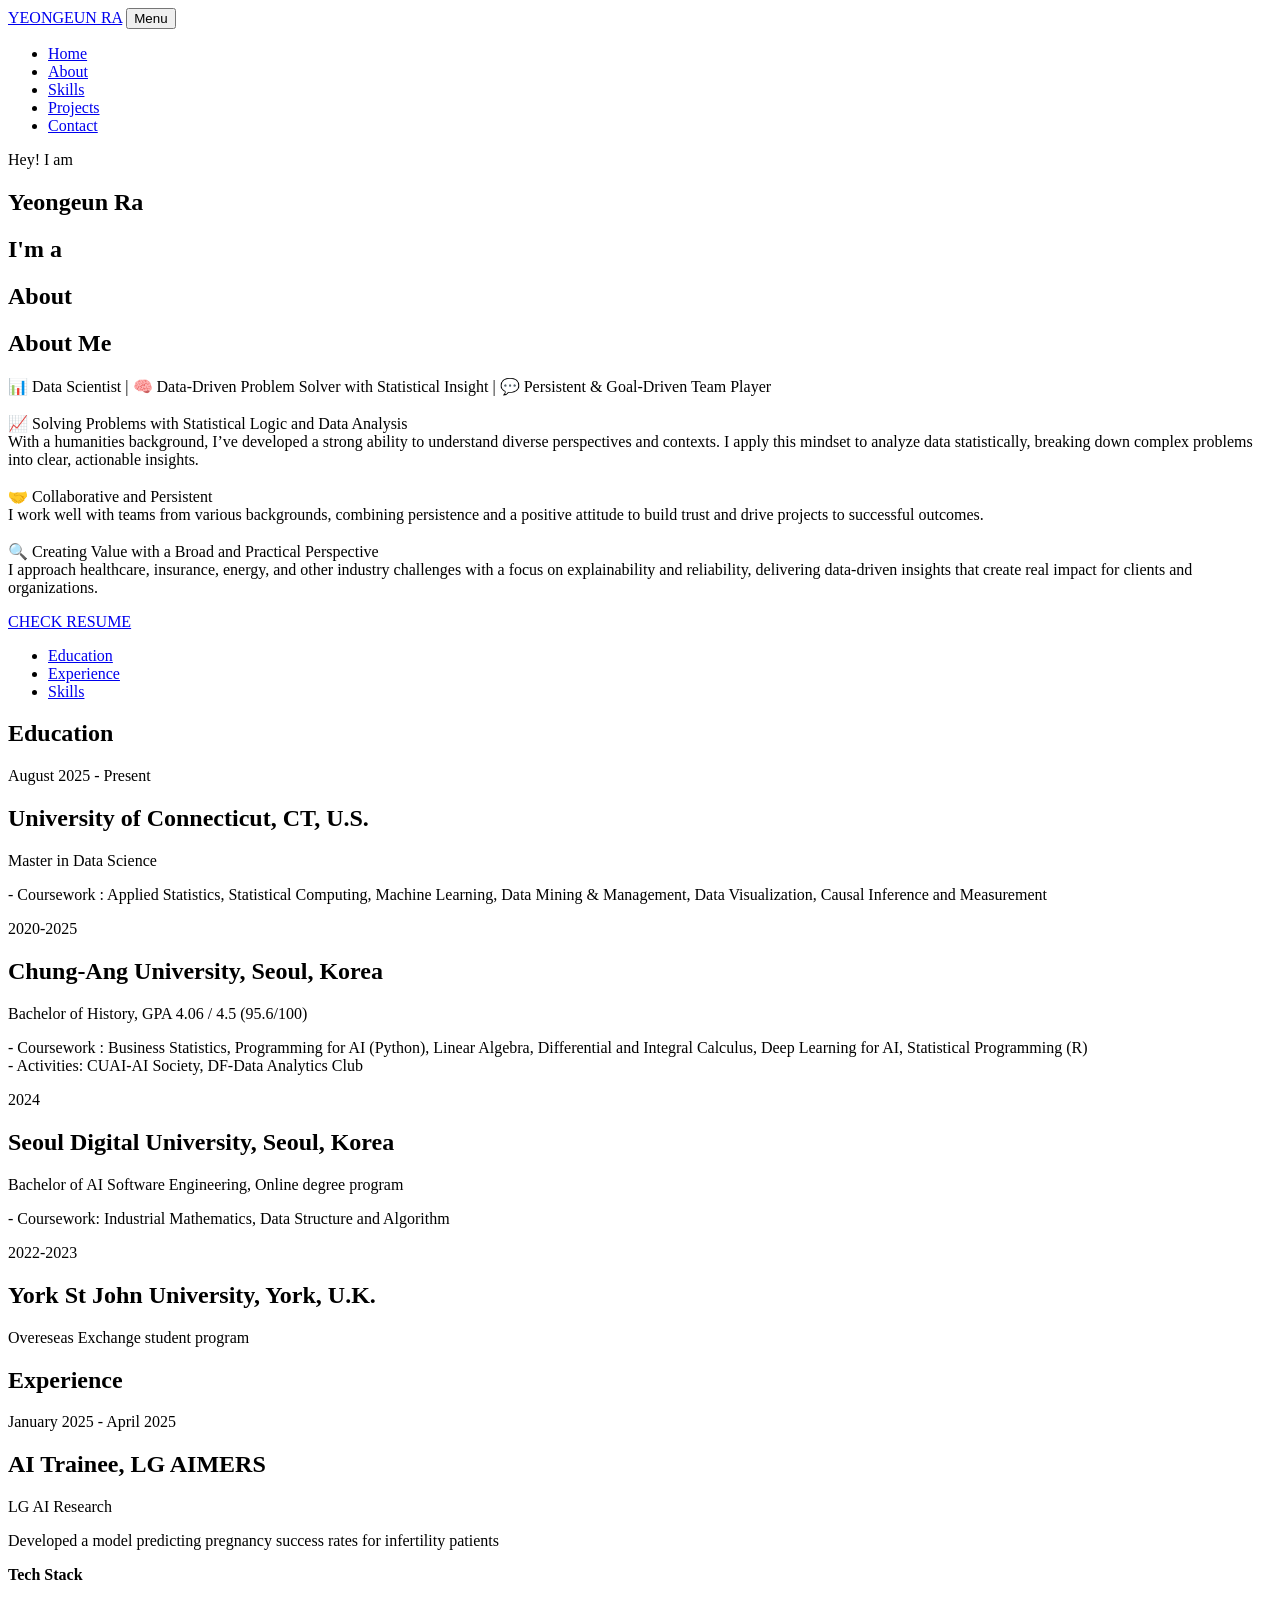
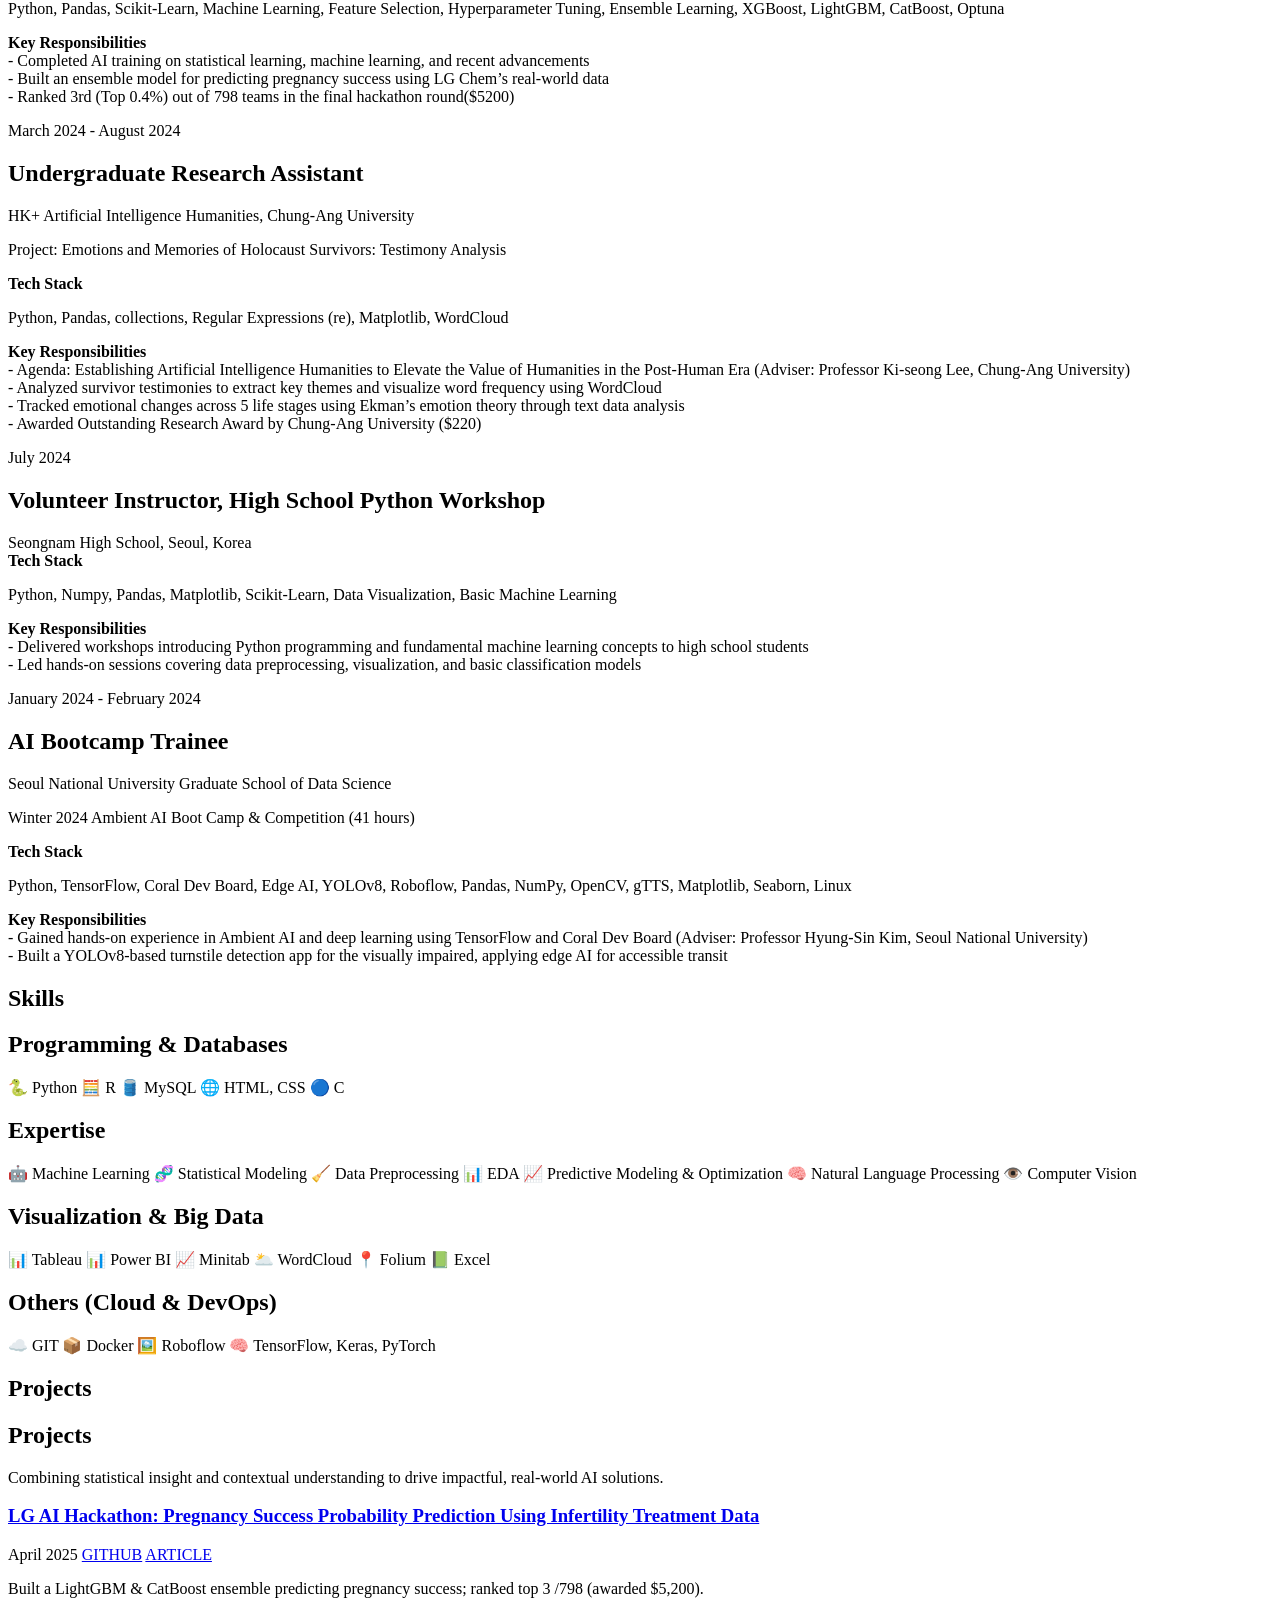
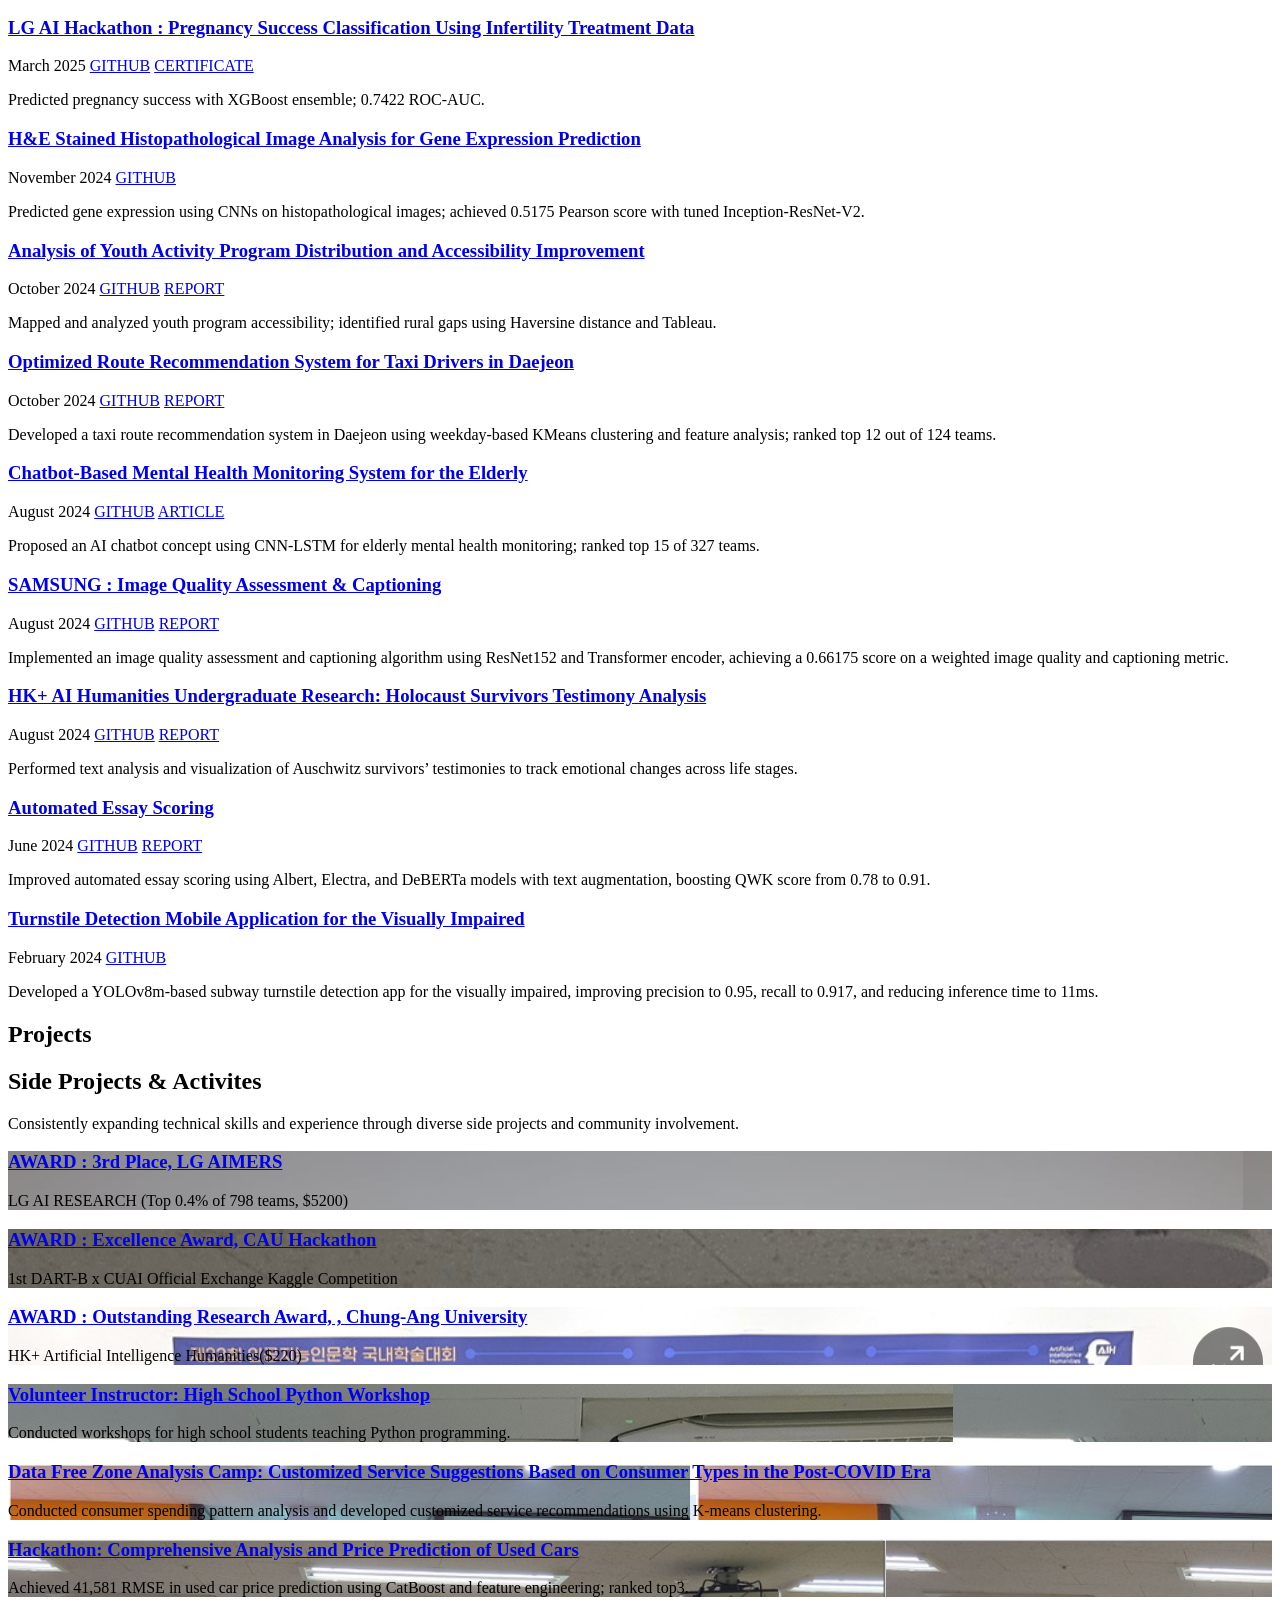
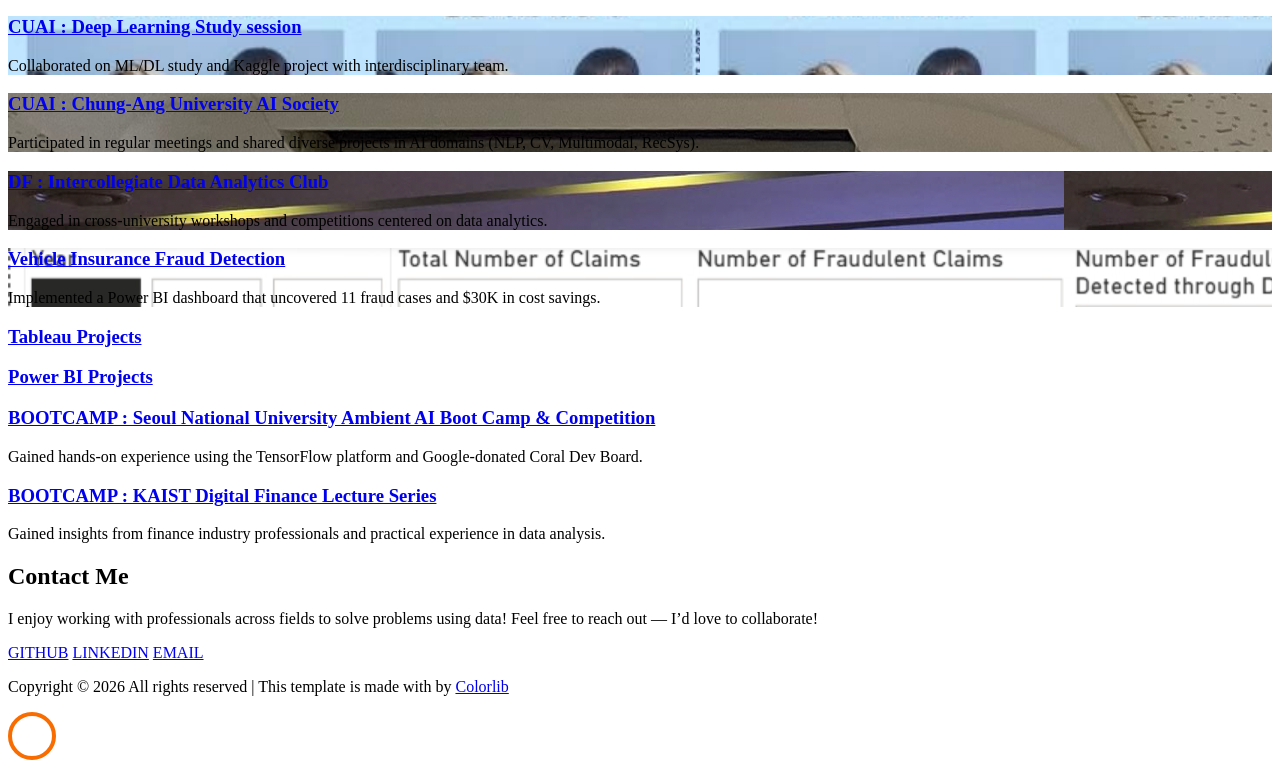
==== index.html @ bc984353 "side" ====
<!DOCTYPE html>
<html lang="en">

<head>
	<title>Yeongeun Ra</title>
	<meta charset="utf-8">
	<meta name="viewport" content="width=device-width, initial-scale=1, shrink-to-fit=no">

	<link href="https://fonts.googleapis.com/css?family=Poppins:100,200,300,400,500,600,700,800,900" rel="stylesheet">

	<link rel="stylesheet" href="css/open-iconic-bootstrap.min.css">
	<link rel="stylesheet" href="css/animate.css">

	<link rel="stylesheet" href="css/owl.carousel.min.css">
	<link rel="stylesheet" href="css/owl.theme.default.min.css">
	<link rel="stylesheet" href="css/magnific-popup.css">

	<link rel="stylesheet" href="css/aos.css">

	<link rel="stylesheet" href="css/ionicons.min.css">

	<link rel="stylesheet" href="css/flaticon.css">
	<link rel="stylesheet" href="css/icomoon.css">
	<link rel="stylesheet" href="css/style.css">

	<!-- Google tag (gtag.js) -->
	<script async src="https://www.googletagmanager.com/gtag/js?id=G-NJE43WNX3S"></script>
	<script>
 		 window.dataLayer = window.dataLayer || [];
 		function gtag(){dataLayer.push(arguments);}
  		gtag('js', new Date());

  		gtag('config', 'G-NJE43WNX3S');
	</script>
</head>

<body data-spy="scroll" data-target=".site-navbar-target" data-offset="300">


	<nav class="navbar navbar-expand-lg navbar-dark ftco_navbar ftco-navbar-light site-navbar-target" id="ftco-navbar">
		<div class="container">
			<a class="navbar-brand" href="index.html">YEONGEUN RA</a>
			<button class="navbar-toggler js-fh5co-nav-toggle fh5co-nav-toggle" type="button" data-toggle="collapse"
				data-target="#ftco-nav" aria-controls="ftco-nav" aria-expanded="false" aria-label="Toggle navigation">
				<span class="oi oi-menu"></span> Menu
			</button>

			<div class="collapse navbar-collapse" id="ftco-nav">
				<ul class="navbar-nav nav ml-auto">
					<li class="nav-item"><a href="#home-section" class="nav-link"><span>Home</span></a></li>
					<li class="nav-item"><a href="#about-section" class="nav-link"><span>About</span></a></li>
					<li class="nav-item"><a href="#page-3" class="nav-link"><span>Skills</span></a></li>
					<li class="nav-item"><a href="#project-section" class="nav-link"><span>Projects</span></a></li>
					<li class="nav-item"><a href="#contact-section" class="nav-link"><span>Contact</span></a></li>
				</ul>
			</div>
		</div>
	</nav>
	<section class="hero-wrap js-fullheight">
		<div class="overlay"></div>
		<div class="container">
			<div class="row no-gutters slider-text js-fullheight justify-content-center align-items-center">
				<div class="col-lg-8 col-md-6 ftco-animate d-flex align-items-center">
					<div class="text text-center">
						<span class="subheading">Hey! I am</span>
						<h1>Yeongeun Ra</h1>
						<h2>I'm a
							<span class="txt-rotate" data-period="500"
								data-rotate='[ "Data Scientist", "Statistical Problem Solver",  "Collaborative Achiever"]'></span>
						</h2>
					</div>
				</div>
			</div>
		</div>
		</div>
		<div class="mouse">
			<a href="#" class="mouse-icon">
				<div class="mouse-wheel"><span class="ion-ios-arrow-round-down"></span></div>
			</a>
		</div>
	</section>

	<section class="ftco-about img ftco-section ftco-no-pt ftco-no-pb" id="about-section">
		<div class="container">
			<div class="row d-flex no-gutters">
				<div class="col-md-6 col-lg-6 d-flex">
					<div class="img-about img d-flex align-items-stretch">
						<div class="overlay"></div>
						<div class="img d-flex align-self-stretch align-items-center"
							style="background-image:url(images/about.jpg);">
						</div>
					</div>
				</div>
				<div class="col-md-6 col-lg-6 pl-md-5 py-5">
					<div class="row justify-content-start pb-3">
						<div class="col-md-12 heading-section ftco-animate">
							<h1 class="big">About</h1>
							<h2 class="mb-4">About Me</h2>
							<p>📊 Data Scientist | 🧠 Data-Driven Problem Solver with Statistical Insight | 💬 Persistent & Goal-Driven Team Player<br>
								 <br>

								📈 Solving Problems with Statistical Logic and Data Analysis<br>
								With a humanities background, I’ve developed a strong ability to understand diverse perspectives and contexts. I apply this mindset to analyze data statistically, breaking down complex problems into clear, actionable insights.<br>
								 <br>
								🤝 Collaborative and Persistent<br>
								I work well with teams from various backgrounds, combining persistence and a positive attitude to build trust and drive projects to successful outcomes.<br>
								 <br>
								🔍 Creating Value with a Broad and Practical Perspective<br>
								I approach healthcare, insurance, energy, and other industry challenges with a focus on explainability and reliability, delivering data-driven insights that create real impact for clients and organizations.<br>
								
								
							</p>
							
						</div>
					</div>
					<div class="counter-wrap ftco-animate d-flex mt-md-3">
						<div class="text">
							<p><a target="_blank"
									href="https://drive.google.com/file/d/1nxn9zuSfF_wRCXMUWw-YOXWPiVq5Vve9/view?usp=sharing"
									class="btn btn-primary py-3 px-3">CHECK RESUME</a></p>
						</div>
					</div>
				</div>
			</div>
		</div>
	</section>


	<section class="ftco-section ftco-no-pb goto-here" id="resume-section">
		<div class="container">
			<div class="row">
				<div class="col-md-3">
					<nav id="navi">
						<ul>
							<li><a href="#page-1">Education</a></li>
							<li><a href="#page-2">Experience</a></li>
							<li><a href="#page-3">Skills</a></li>
						</ul>
					</nav>
				</div>
				<div class="col-md-9" id="education-section">
					<div id="page-1" class="page one">
						<h2 class="heading">Education</h2>
						<div class="resume-wrap d-flex ftco-animate">
							<div class="icon d-flex align-items-center justify-content-center">
								<span class="flaticon-ideas"></span>
							</div>
							<div class="text pl-3">
								<span class="date">August 2025 - Present</span>
								<h2>University of Connecticut, CT, U.S.</h2>
								<span class="position">Master in Data Science </span>
								<p> - Coursework : Applied Statistics,  Statistical Computing, Machine Learning, Data Mining & Management, Data Visualization, Causal Inference and Measurement</p>
							</div>
						</div>
						<div class="resume-wrap d-flex ftco-animate">
							<div class="icon d-flex align-items-center justify-content-center">
								<span class="flaticon-ideas"></span>
							</div>
							<div class="text pl-3">
								<span class="date">2020-2025</span>
								<h2>Chung-Ang University, Seoul, Korea</h2>
								<span class="position">Bachelor of History, GPA 4.06 / 4.5 (95.6/100) </span>
								<p> - Coursework : Business Statistics, Programming for AI (Python), Linear Algebra, Differential and Integral Calculus, Deep Learning for AI, Statistical Programming (R)<br>
								 - Activities: CUAI-AI Society, DF-Data Analytics Club </p>
							</div>
						</div>
						<div class="resume-wrap d-flex ftco-animate">
							<div class="icon d-flex align-items-center justify-content-center">
								<span class="flaticon-ideas"></span>
							</div>
							<div class="text pl-3">
								<span class="date">2024</span>
								<h2>Seoul Digital University, Seoul, Korea</h2>
								<span class="position">Bachelor of AI Software Engineering, Online degree program </span>
								<p> - Coursework: Industrial Mathematics, Data Structure and Algorithm</p>
							</div>
						</div>
						<div class="resume-wrap d-flex ftco-animate">
							<div class="icon d-flex align-items-center justify-content-center">
								<span class="flaticon-ideas"></span>
							</div>
							<div class="text pl-3">
								<span class="date">2022-2023</span>
								<h2>York St John University, York, U.K. </h2>
								<span class="position">Overeseas Exchange student program </span>
							</div>
						</div>
					</div>

					<div id="page-2" class="page two">
						<h2 class="heading">Experience</h2>
						<div class="resume-wrap d-flex ftco-animate">
							<div class="icon d-flex align-items-center justify-content-center">
								<span class="flaticon-ideas"></span>
							</div>
							<div class="text pl-3">
								<span class="date">January 2025 - April 2025</span>
								<h2> AI Trainee, LG AIMERS
									</h2>
								<span class="position">LG AI Research</span>
								<p>Developed a model predicting pregnancy success rates for infertility patients<br /></p>
								<b class="text-primary">Tech Stack</b>
								<p>Python, Pandas, Scikit-Learn, Machine Learning, Feature Selection, Hyperparameter Tuning, Ensemble Learning, XGBoost, LightGBM, CatBoost, Optuna
								</p>
								<b class="text-primary">Key Responsibilities</b>
								<div>
									<div> - Completed AI training on statistical learning, machine learning, and recent advancements</div>
									<div> - Built an ensemble model for predicting pregnancy success using LG Chem’s real-world data</div>
									<div> - Ranked 3rd (Top 0.4%) out of 798 teams in the final hackathon round($5200)</div>
								</div>
								</p>
							</div>
						</div>
						<div class="resume-wrap d-flex ftco-animate">
							<div class="icon d-flex align-items-center justify-content-center">
								<span class="flaticon-ideas"></span>
							</div>
							<div class="text pl-3">
								<span class="date">March 2024 - August 2024</span>
								<h2> Undergraduate Research Assistant 
									</h2>
								<span class="position">HK+ Artificial Intelligence Humanities, Chung-Ang University</span>
								<p>Project: Emotions and Memories of Holocaust Survivors: Testimony Analysis<br /></p>
								<b class="text-primary">Tech Stack</b>
								<p>Python, Pandas, collections, Regular Expressions (re), Matplotlib, WordCloud
								</p>
								<b class="text-primary">Key Responsibilities</b>
								<div>
									<div> - Agenda: Establishing Artificial Intelligence Humanities to Elevate the Value of Humanities in the Post-Human Era (Adviser: Professor Ki-seong Lee, Chung-Ang University)  </div>
									<div> - Analyzed survivor testimonies to extract key themes and visualize word frequency using WordCloud</div>
									<div> - Tracked emotional changes across 5 life stages using Ekman’s emotion theory through text data analysis</div>
									<div> - Awarded Outstanding Research Award by Chung-Ang University ($220)</div>
								</div>
								</p>
							</div>
						</div>

						<div class="resume-wrap d-flex ftco-animate">
							<div class="icon d-flex align-items-center justify-content-center">
								<span class="flaticon-ideas"></span>
							</div>
							<div class="text pl-3">
								<span class="date">July 2024</span>
								<h2> Volunteer Instructor, High School Python Workshop </h2>
								<span class="position"> Seongnam High School, Seoul, Korea <br /></span>
								<b class="text-primary">Tech Stack</b>
								<p>Python, Numpy, Pandas, Matplotlib, Scikit-Learn, Data Visualization, Basic Machine Learning
								</p>
								<b class="text-primary">Key Responsibilities</b>
								<div>
									<div> - Delivered workshops introducing Python programming and fundamental machine learning concepts to high school students</div> 
									<div> - Led hands-on sessions covering data preprocessing, visualization, and basic classification models</div>
								</div>
								</p>
							</div>
						</div>


						<div class="resume-wrap d-flex ftco-animate">
							<div class="icon d-flex align-items-center justify-content-center">
								<span class="flaticon-ideas"></span>
							</div>
							<div class="text pl-3">
								<span class="date">January 2024 - February 2024</span>
								<h2> AI Bootcamp Trainee
									</h2>
								<span class="position">Seoul National University Graduate School of Data Science</span>
								<p>Winter 2024 Ambient AI Boot Camp & Competition (41 hours)<br /></p>
								<b class="text-primary">Tech Stack</b>
								<p>Python, TensorFlow, Coral Dev Board, Edge AI, YOLOv8, Roboflow, Pandas, NumPy, OpenCV, gTTS, Matplotlib, Seaborn, Linux
								</p>
								<b class="text-primary">Key Responsibilities</b>
								<div>
									<div> - Gained hands-on experience in Ambient AI and deep learning using TensorFlow and Coral Dev Board (Adviser: Professor Hyung-Sin Kim, Seoul National University) </div>
									<div> - Built a YOLOv8-based turnstile detection app for the visually impaired, applying edge AI for accessible transit
									</div>
								</div>
								</p>
							</div>
						</div>




						
					</div>

					<div id="page-3" class="page three">
						<h2 class="heading">Skills</h2>
					  
						<div class="row progress-circle mb-5">
					  
						  <!-- Programming & Databases -->
						  <div class="col-lg-6 mb-4">
							<div class="bg-white rounded-lg shadow p-4">
							  <h2 class="h5 font-weight-bold text-center mb-4">Programming & Databases</h2>
							  <div class="d-flex flex-wrap justify-content-center gap-2">
								<span class="badge badge-pill badge-dark px-3 py-2 m-1">🐍 Python</span>
								<span class="badge badge-pill badge-dark px-3 py-2 m-1">🧮 R</span>
								<span class="badge badge-pill badge-dark px-3 py-2 m-1">🛢️ MySQL</span>
								<span class="badge badge-pill badge-dark px-3 py-2 m-1">🌐 HTML, CSS </span>
								<span class="badge badge-pill badge-dark px-3 py-2 m-1">🔵 C</span>
							  </div>
							</div>
						  </div>
					  
						  <!-- Expertise -->
						  <div class="col-lg-6 mb-4">
							<div class="bg-white rounded-lg shadow p-4">
							  <h2 class="h5 font-weight-bold text-center mb-4">Expertise</h2>
							  <div class="d-flex flex-wrap justify-content-center gap-2">
								<span class="badge badge-pill badge-dark px-3 py-2 m-1">🤖 Machine Learning</span>
								<span class="badge badge-pill badge-dark px-3 py-2 m-1">🧬 Statistical Modeling </span>
								<span class="badge badge-pill badge-dark px-3 py-2 m-1">🧹 Data Preprocessing</span>
								<span class="badge badge-pill badge-dark px-3 py-2 m-1">📊 EDA</span>
								<span class="badge badge-pill badge-dark px-3 py-2 m-1">📈 Predictive Modeling & Optimization</span>
								<span class="badge badge-pill badge-dark px-3 py-2 m-1">🧠 Natural Language Processing</span>
								<span class="badge badge-pill badge-dark px-3 py-2 m-1">👁️ Computer Vision</span>
							  </div>
							</div>
						  </div>
					  
						  <!-- Visualization & Big Data -->
						  <div class="col-lg-6 mb-4">
							<div class="bg-white rounded-lg shadow p-4">
							  <h2 class="h5 font-weight-bold text-center mb-4">Visualization & Big Data</h2>
							  <div class="d-flex flex-wrap justify-content-center gap-2">
								<span class="badge badge-pill badge-dark px-3 py-2 m-1">📊 Tableau</span>
								<span class="badge badge-pill badge-dark px-3 py-2 m-1">📊 Power BI</span>
								<span class="badge badge-pill badge-dark px-3 py-2 m-1">📈 Minitab</span>
								<span class="badge badge-pill badge-dark px-3 py-2 m-1">🌥️ WordCloud</span>
								<span class="badge badge-pill badge-dark px-3 py-2 m-1">📍 Folium</span>
								<span class="badge badge-pill badge-dark px-3 py-2 m-1">📗 Excel </span>
							  </div>
							</div>
						  </div>						  <!-- Others (Cloud & DevOps) -->
						  <div class="col-lg-6 mb-4">
							<div class="bg-white rounded-lg shadow p-4">
							  <h2 class="h5 font-weight-bold text-center mb-4">Others (Cloud & DevOps)</h2>
							  <div class="d-flex flex-wrap justify-content-center gap-2">
								<span class="badge badge-pill badge-dark px-3 py-2 m-1">☁️ GIT</span>
								<span class="badge badge-pill badge-dark px-3 py-2 m-1">📦 Docker</span>
								<span class="badge badge-pill badge-dark px-3 py-2 m-1">🖼️ Roboflow </span>
								<span class="badge badge-pill badge-dark px-3 py-2 m-1">🧠 TensorFlow, Keras, PyTorch  </span>
							  </div>
							</div>
						  </div>
					  
						</div>
					  </div>
					  
				</div>
			</div>
		</div>
	</section>


	

	<section class="ftco-section" id="project-section">
		<div class="container">
			<div class="row justify-content-center mb-5 pb-5">
				<div class="col-md-7 heading-section text-center ftco-animate">
					<h1 class="big big-2">Projects</h1>
					<h2 class="mb-4">Projects</h2>
					<p>Combining statistical insight and contextual understanding to drive impactful, real-world AI solutions.</p>
				</div>
			</div>
			<div class="row d-flex">
				<div class="col-md-4 d-flex ftco-animate">
					<div class="blog-entry justify-content-end">
						<a href="files/1.lg_off.pdf" class="block-20" style="background-image: url('images/lg.png');">
						</a>
						<div class="text mt-3 float-right d-block">
							<h3 class="heading"><a href="files/1.lg_off.pdf" target="_blank">LG AI Hackathon: Pregnancy Success Probability Prediction Using Infertility Treatment Data
								</a>
							</h3>
							<div class="d-flex align-items-center mb-3 meta">
								<p class="mb-0 d-flex">
								  <span class="mr-2 text-primary">April 2025</span>
								  <a href="https://github.com/leah0727" target="_blank" class="btn btn-primary btn-sm px-3 mr-2">GITHUB</a>
								  <a href="https://www.lgresearch.ai/news/view?seq=547" target="_blank" class="btn btn-primary btn-sm px-3">ARTICLE</a>
								</p>
							  </div>
							<p>Built a LightGBM & CatBoost ensemble predicting pregnancy success; ranked top 3 /798 (awarded $5,200).</p>
						</div>
					</div>
				</div>

				<div class="col-md-4 d-flex ftco-animate">
					<div class="blog-entry justify-content-end">
						<a href="files/2.lg_online_ppt.pdf" target="_blank" class="block-20" style="background-image: url('images/lg.png');">
						</a>
						<div class="text mt-3 float-right d-block">
							<h3 class="heading"><a href="files/2.lg_online_ppt.pdf" target="_blank">LG AI Hackathon : Pregnancy Success Classification Using Infertility Treatment Data</a>
							</h3>
							<div class="d-flex align-items-center mb-3 meta">
								<p class="mb-0 d-flex">
								  <span class="mr-2 text-primary">March 2025</span>
								  <a href="https://github.com/leah0727" target="_blank" class="btn btn-primary btn-sm px-3 mr-2">GITHUB</a>
								  <a href="files/2.lgaimers_certi.pdf" target="_blank" class="btn btn-primary btn-sm px-3">CERTIFICATE</a>
								</p>
							  </div>
							<p>Predicted pregnancy success with XGBoost ensemble; 0.7422 ROC-AUC.</p>
						</div>
					</div>
				</div>
				<div class="col-md-4 d-flex ftco-animate">
					<div class="blog-entry justify-content-end">
						<a href="files/19_mai.pdf" class="block-20" style="background-image: url('images/mai.jpg');">
						</a>
						<div class="text mt-3 float-right d-block">
							<h3 class="heading"><a href="files/19_mai.pdf" target="_blank">H&E Stained Histopathological Image Analysis for Gene Expression Prediction
								</a>
							</h3>
							<div class="d-flex align-items-center mb-3 meta">
								<p class="mb-0 d-flex">
								  <span class="mr-2 text-primary">November 2024</span>
								  <a href="https://github.com/leah0727/mai-" target="_blank" class="btn btn-primary btn-sm px-3 mr-2">GITHUB</a>
								</p>
							  </div>
							<p>Predicted gene expression using CNNs on histopathological images; achieved 0.5175 Pearson score with tuned Inception-ResNet-V2.</p>
						</div>
					</div>
				</div>
				<div class="col-md-4 d-flex ftco-animate">
					<div class="blog-entry justify-content-end">
						<a href="files/20_youth_pppt.pdf" target="_blank" class="block-20" style="background-image: url('images/youth.png');">
						</a>
						<div class="text mt-3 float-right d-block">
							<h3 class="heading"><a href="files/20_youth_pppt.pdf" target="_blank">Analysis of Youth Activity Program Distribution and Accessibility Improvement
							</a>
							</h3>
							<div class="d-flex align-items-center mb-3 meta">
								<p class="mb-0 d-flex">
								  <span class="mr-2 text-primary">October 2024</span>
								  <a href="https://github.com/leah0727/youth-" target="_blank" class="btn btn-primary btn-sm px-3 mr-2">GITHUB</a>
								  <a href="files/21_youth_report.pdf" target="_blank" class="btn btn-primary btn-sm px-3">REPORT</a>
								</p>
							  </div>
							<p>Mapped and analyzed youth program accessibility; identified rural gaps using Haversine distance and Tableau.</p>
						</div>
					</div>
				</div>
				<div class="col-md-4 d-flex ftco-animate">
					<div class="blog-entry justify-content-end">
						<a href="files/17_taxi_pre.pdf" target="_blank" class="block-20" style="background-image: url('images/taxi.png');">
						</a>
						<div class="text mt-3 float-right d-block">
							<h3 class="heading"><a href="files/17_taxi_pre.pdf" target="_blank">Optimized Route Recommendation System for Taxi Drivers in Daejeon
								</a>
							</h3>
							<div class="d-flex align-items-center mb-3 meta">
								<p class="mb-0 d-flex">
								  <span class="mr-2 text-primary">October 2024</span>
								  <a href="https://github.com/leah0727/Taxi-recommendation-" target="_blank" class="btn btn-primary btn-sm px-3 mr-2">GITHUB</a>
								  <a href="files/13_taxi_report.pdf" target="_blank" class="btn btn-primary btn-sm px-3">REPORT</a>
								</p>
							  </div>
							<p>Developed a taxi route recommendation system in Daejeon using weekday-based KMeans clustering and feature analysis; ranked top 12 out of 124 teams.</p>
						</div>
					</div>
				</div>
				<div class="col-md-4 d-flex ftco-animate">
					<div class="blog-entry justify-content-end">
						<a href="files/3_df_pres.pdf" target="_blank"  class="block-20" style="background-image: url('images/chat.png');">
						</a>
						<div class="text mt-3 float-right d-block">
							<h3 class="heading"><a href="files/3_df_pres.pdf" target="_blank">Chatbot-Based Mental Health Monitoring System for the Elderly
								</a>
							</h3>
							<div class="d-flex align-items-center mb-3 meta">
								<p class="mb-0 d-flex">
								  <span class="mr-2 text-primary">August 2024</span>
								  <a href="https://github.com/leah0727/idea-chatbot" target="_blank" class="btn btn-primary btn-sm px-3 mr-2">GITHUB</a>
								  <a href="https://www.eduplusnews.com/news/articleView.html?idxno=12398" target="_blank" class="btn btn-primary btn-sm px-3">ARTICLE</a>
								</p>
							  </div>
							<p>Proposed an AI chatbot concept using CNN-LSTM for elderly mental health monitoring; ranked top 15 of 327 teams.</p>
						</div>
					</div>
				</div>
				<div class="col-md-4 d-flex ftco-animate">
					<div class="blog-entry justify-content-end">
						<a href="files/4_1_cuaisummer_poster.pdf" target="_blank" class="block-20" style="background-image: url('images/samsung.png');">
						</a>
						<div class="text mt-3 float-right d-block">
							<h3 class="heading"><a href="files/4_1_cuaisummer_poster.pdf" target="_blank" >SAMSUNG : Image Quality Assessment & Captioning
								</a>
							</h3>
							<div class="d-flex align-items-center mb-3 meta">
								<p class="mb-0 d-flex">
								  <span class="mr-2 text-primary">August 2024</span>
								  <a href="https://github.com/leah0727/transformer-image-captioning" target="_blank"  class="btn btn-primary btn-sm px-3 mr-2">GITHUB</a>
								  <a href="files/4_2_cuaisummer_report.pdf" target="_blank" class="btn btn-primary btn-sm px-3">REPORT</a>
								</p>
							  </div>
							<p>Implemented an image quality assessment and captioning algorithm using ResNet152 and Transformer encoder, achieving a 0.66175 score on a weighted image quality and captioning metric.</p>
						</div>
					</div>
				</div>
				<div class="col-md-4 d-flex ftco-animate">
					<div class="blog-entry justify-content-end">
						<a href="files/2_2_aihum_poster.pdf" class="block-20" style="background-image: url('images/holo.png');">
						</a>
						<div class="text mt-3 float-right d-block">
							<h3 class="heading"><a href="files/2_2_aihum_poster.pdf" target="_blank" >HK+ AI Humanities Undergraduate Research:  Holocaust Survivors Testimony Analysis
								</a>
							</h3>
							<div class="d-flex align-items-center mb-3 meta">
								<p class="mb-0 d-flex">
								  <span class="mr-2 text-primary">August 2024</span>
								  <a href="https://github.com/leah0727/Artificial-Intelligence-Humanities" target="_blank" class="btn btn-primary btn-sm px-3 mr-2">GITHUB</a>
								  <a href="files/2_3_aihum_report.pdf"  target="_blank" class="btn btn-primary btn-sm px-3">REPORT</a>
								</p>
							  </div>
							<p>Performed text analysis and visualization of Auschwitz survivors’ testimonies to track emotional changes across life stages.</p>
						</div>
					</div>
				</div>
				<div class="col-md-4 d-flex ftco-animate">
					<div class="blog-entry justify-content-end">
						<a href="files/5_1_auto_pres.pdf"" target="_blank"  class="block-20" style="background-image: url('images/auto2.png');">
						</a>
						<div class="text mt-3 float-right d-block">
							<h3 class="heading"><a href="files/5_1_auto_pres.pdf" target="_blank" >Automated Essay Scoring
								</a>
							</h3>
							<div class="d-flex align-items-center mb-3 meta">
								<p class="mb-0 d-flex">
								  <span class="mr-2 text-primary">June 2024</span>
								  <a href="https://github.com/leah0727/automated-essay-scoring" target="_blank" class="btn btn-primary btn-sm px-3 mr-2">GITHUB</a>
								  <a href="files/5_2_auto_report.pdf" target="_blank"  class="btn btn-primary btn-sm px-3">REPORT</a>
								</p>
							  </div>
							<p>Improved automated essay scoring using Albert, Electra, and DeBERTa models with text augmentation, boosting QWK score from 0.78 to 0.91.</p>
						</div>
					</div>
				</div>
				<div class="col-md-4 d-flex ftco-animate">
					<div class="blog-entry justify-content-end">
						<a href="files/6_snu_pres.pdf" target="_blank" class="block-20" style="background-image: url('images/snu.png');">
						</a>
						<div class="text mt-3 float-right d-block">
							<h3 class="heading"><a href="files/6_snu_pres.pdf" target="_blank">Turnstile Detection Mobile Application for the Visually Impaired
								</a>
							</h3>
							<div class="d-flex align-items-center mb-3 meta">
								<p class="mb-0 d-flex">
								  <span class="mr-2 text-primary">February 2024</span>
								  <a href="https://github.com/leah0727/Turnstile-detection-7" target="_blank" class="btn btn-primary btn-sm px-3 mr-2">GITHUB</a>
								</p>
							  </div>
							<p>Developed a YOLOv8m-based subway turnstile detection app for the visually impaired, improving precision to 0.95, recall to 0.917, and reducing inference time to 11ms.</p>
						</div>
					</div>
				</div>
				
				
						
			</div>
		</div>
	</section>

	<section class="ftco-section ftco-project">
		<div class="container-fluid px-md-0">
			<div class="row no-gutters justify-content-center pb-5">
				<div class="col-md-12 heading-section text-center ftco-animate">
					<h1 class="big big-2">Projects</h1>
					<h2 id="side-projects-section" class="mb-4">Side Projects & Activites</h2>
					<p>Consistently expanding technical skills and experience through diverse side projects and community involvement.</p>
				</div>
			</div>
			<div class="row no-gutters">
				<div class="col-md-4">
					<div class="project img ftco-animate d-flex justify-content-center align-items-center"
						style="background-image: url(images/award_lg.png);">
						<div class="overlay"></div>
						<div class="text text-center p-4">
							<h3><a target="_blank" href="https://www.hankyung.com/amp/202505080015i">AWARD : 3rd Place, LG AIMERS </a></h3>
							<span style="text-transform:none;" >LG AI RESEARCH (Top 0.4% of 798 teams, $5200)</span>
						</div>
					</div>
				</div>
				<div class="col-md-4">
					<div class="project img ftco-animate d-flex justify-content-center align-items-center"
						style="background-image: url(images/award_dart.jpg);">
						<div class="overlay"></div>
						<div class="text text-center p-4">
							<h3><a target="_blank" href="files/14_dartaward.pdf">AWARD : Excellence Award, CAU Hackathon</a></h3>
							<span style="text-transform:none;" >1st DART-B x CUAI Official Exchange Kaggle Competition</span>
						</div>
					</div>
				</div>
				<div class="col-md-4">
					<div class="project img ftco-animate d-flex justify-content-center align-items-center"
						style="background-image: url(images/award_ai.png);">
						<div class="overlay"></div>
						<div class="text text-center p-4">
							<h3><a target="_blank" href="files/11_award.pdf">AWARD : Outstanding Research Award, , Chung-Ang University </a></h3>
							<span style="text-transform:none;" >HK+ Artificial Intelligence Humanities($220)</span>
						</div>
					</div>
				</div>


				<div class="col-md-4">
					<div class="project img ftco-animate d-flex justify-content-center align-items-center"
						style="background-image: url(images/vol.jpg);">
						<div class="overlay"></div>
						<div class="text text-center p-4">
							<h3><a target="_blank" href="files/10_volunteer_pres.pdf">Volunteer Instructor: High School Python Workshop </a></h3>
							<span style="text-transform:none;" >Conducted workshops for high school students teaching Python programming. </span>
						</div>
					</div>
				</div>
				<div class="col-md-4">
					<div class="project img ftco-animate d-flex justify-content-center align-items-center"
						style="background-image: url(images/freecamp.png);">
						<div class="overlay"></div>
						<div class="text text-center p-4">
							<h3><a target="_blank" href="files/22_datacamp.pdf"> Data Free Zone Analysis Camp: Customized Service Suggestions Based on Consumer Types in the Post-COVID Era </a></h3>
							<span style="text-transform:none;" >Conducted consumer spending pattern analysis and developed customized service recommendations using K-means clustering.</span>
						</div>
					</div>
				</div>
				<div class="col-md-4">
					<div class="project img ftco-animate d-flex justify-content-center align-items-center"
						style="background-image: url(images/dartbcuai.png);">
						<div class="overlay"></div>
						<div class="text text-center p-4">
							<h3><a target="_blank" href="files/15_hack.pdf"> Hackathon:
							Comprehensive Analysis and Price Prediction of Used Cars</a></h3>
							<span style="text-transform:none;">Achieved 41,581 RMSE in used car price prediction using CatBoost and feature engineering; ranked top3.</span>
						</div>
					</div>
				</div>
				
				<div class="col-md-4">
					<div class="project img ftco-animate d-flex justify-content-center align-items-center"
						style="background-image: url(images/study.png);">
						<div class="overlay"></div>
						<div class="text text-center p-4">
							<h3><a target="_blank" href="files/7_1_alcp_report.pdf"> CUAI : Deep Learning Study session</a></h3>
							<span style="text-transform:none;" >Collaborated on ML/DL study and Kaggle project with interdisciplinary team.</span>
						</div>
					</div>
				</div>	
				<div class="col-md-4">
					<div class="project img ftco-animate d-flex justify-content-center align-items-center"
						style="background-image: url(images/cuai.JPG);">
						<div class="overlay"></div>
						<div class="text text-center p-4">
							<h3><a target="_blank" href="files/25_cuai_certi.pdf">CUAI : Chung-Ang University AI Society</a></h3>
							<span style="text-transform:none;" >Participated in regular meetings and shared diverse projects in AI domains (NLP, CV, Multimodal, RecSys).</span>
						</div>
					</div>
				</div>
				<div class="col-md-4">
					<div class="project img ftco-animate d-flex justify-content-center align-items-center"
						style="background-image: url(images/df.png);">
						<div class="overlay"></div>
						<div class="text text-center p-4">
							<h3><a target="_blank" href="files/24_df_certi.pdf">DF : Intercollegiate Data Analytics Club</a></h3>
							<span style="text-transform:none;" >Engaged in cross-university workshops and competitions centered on data analytics.</span>
						</div>
					</div>
				</div>

			

				<div class="col-md-4">
					<div class="project img ftco-animate d-flex justify-content-center align-items-center"
						style="background-image: url(images/insurance.png);">
						<div class="overlay"></div>
						<div class="text text-center p-4">
							<h3><a target="_blank" href="https://medium.com/@yeongeunra2025/car-insurance-fraud-detection-and-cost-reduction-data-analysis-and-visualization-project-e0da25d849ac"> Vehicle Insurance Fraud Detection </a></h3>
							<span style="text-transform:none;" >Implemented a Power BI dashboard that uncovered 11 fraud cases and $30K in cost savings.</span>
						</div>
					</div>
				</div>


				<div class="col-md-4">
					<div class="project img ftco-animate d-flex justify-content-center align-items-center"
						style="background-image: url(images/tableau.png);">
						<div class="overlay"></div>
						<div class="text text-center p-4">
							<h3><a target="_blank" href="https://public.tableau.com/app/profile/yeongeun.ra/vizzes"> Tableau Projects </a></h3>
						</div>
					</div>
				</div>
				
				<div class="col-md-4">
					<div class="project img ftco-animate d-flex justify-content-center align-items-center"
						style="background-image: url(images/powerbi.png);">
						<div class="overlay"></div>
						<div class="text text-center p-4">
							<h3><a target="_blank" href="files/powerbi.mp4"> Power BI Projects </a></h3>
						</div>
					</div>
				</div>

				<div class="col-md-4">
					<div class="project img ftco-animate d-flex justify-content-center align-items-center"
						style="background-image: url(images/snubootcamp.png);">
						<div class="overlay"></div>
						<div class="text text-center p-4">
							<h3><a target="_blank" href="files/8_snu_certificate.pdf"> BOOTCAMP : Seoul National University Ambient AI Boot Camp & Competition </a></h3>
							<span style="text-transform:none;" >Gained hands-on experience using the TensorFlow platform and Google-donated Coral Dev Board. </span>
						</div>
					</div>
				</div>		
									
				<div class="col-md-4">
					<div class="project img ftco-animate d-flex justify-content-center align-items-center"
						style="background-image: url(images/kaistboot.png);">
						<div class="overlay"></div>
						<div class="text text-center p-4">
							<h3><a target="_blank" href="files/12_kaist.pdf"> BOOTCAMP : KAIST Digital Finance Lecture Series </a></h3>
							<span style="text-transform:none;" >Gained insights from finance industry professionals and practical experience in data analysis.</span>
						</div>
					</div>
				</div>

				

			</div>
		</div>
	</section>

	

	<section class="ftco-section ftco-hireme img" style="background-image: url(images/bg_1.jpg)" id="contact-section">
		<div class="overlay"></div>
		<div class="container">
		  <div class="row justify-content-center">
			<div class="col-md-7 ftco-animate text-center">
			  <h2>Contact Me</h2>
			  <p>
				I enjoy working with professionals across fields to solve problems using data! Feel free to reach out — I’d love to collaborate!</p>
			  
			  <div class="d-flex justify-content-center mt-4">
				<a href="https://github.com/leah0727" target="_blank" class="btn btn-primary py-3 px-5 mx-3">GITHUB</a>
				<a href="https://www.linkedin.com/in/yeongeun-ra/7" target="_blank" class="btn btn-primary py-3 px-5 mx-3">LINKEDIN</a>
				<a href="mailto:jrj24004@uconn.edu" target="_blank" class="btn btn-primary py-3 px-5 mx-3">EMAIL</a>
			  </div>
			  
			</div>
		  </div>
		</div>
	  </section>
	  
	  

	<footer class="ftco-footer ftco-section">
		<div class="container">

			<div class="row">
				<div class="col-md-12 text-center">
					<p>
						<!-- Link back to Colorlib can't be removed. Template is licensed under CC BY 3.0. -->
						Copyright &copy;
						<script>document.write(new Date().getFullYear());</script> All rights reserved | This template
						is made with <i class="icon-heart color-danger" aria-hidden="true"></i> by <a
							href="https://colorlib.com" target="_blank">Colorlib</a>
						<!-- Link back to Colorlib can't be removed. Template is licensed under CC BY 3.0. -->
					</p>
				</div>
			</div>
		</div>
	</footer>



	<!-- loader -->
	<div id="ftco-loader" class="show fullscreen"><svg class="circular" width="48px" height="48px">
			<circle class="path-bg" cx="24" cy="24" r="22" fill="none" stroke-width="4" stroke="#eeeeee" />
			<circle class="path" cx="24" cy="24" r="22" fill="none" stroke-width="4" stroke-miterlimit="10"
				stroke="#F96D00" />
		</svg></div>


	<script src="js/jquery.min.js"></script>
	<script src="js/jquery-migrate-3.0.1.min.js"></script>
	<script src="js/popper.min.js"></script>
	<script src="js/bootstrap.min.js"></script>
	<script src="js/jquery.easing.1.3.js"></script>
	<script src="js/jquery.waypoints.min.js"></script>
	<script src="js/jquery.stellar.min.js"></script>
	<script src="js/owl.carousel.min.js"></script>
	<script src="js/jquery.magnific-popup.min.js"></script>
	<script src="js/aos.js"></script>
	<script src="js/jquery.animateNumber.min.js"></script>
	<script src="js/scrollax.min.js"></script>

	<script src="js/main.js"></script>

</body>

</html>
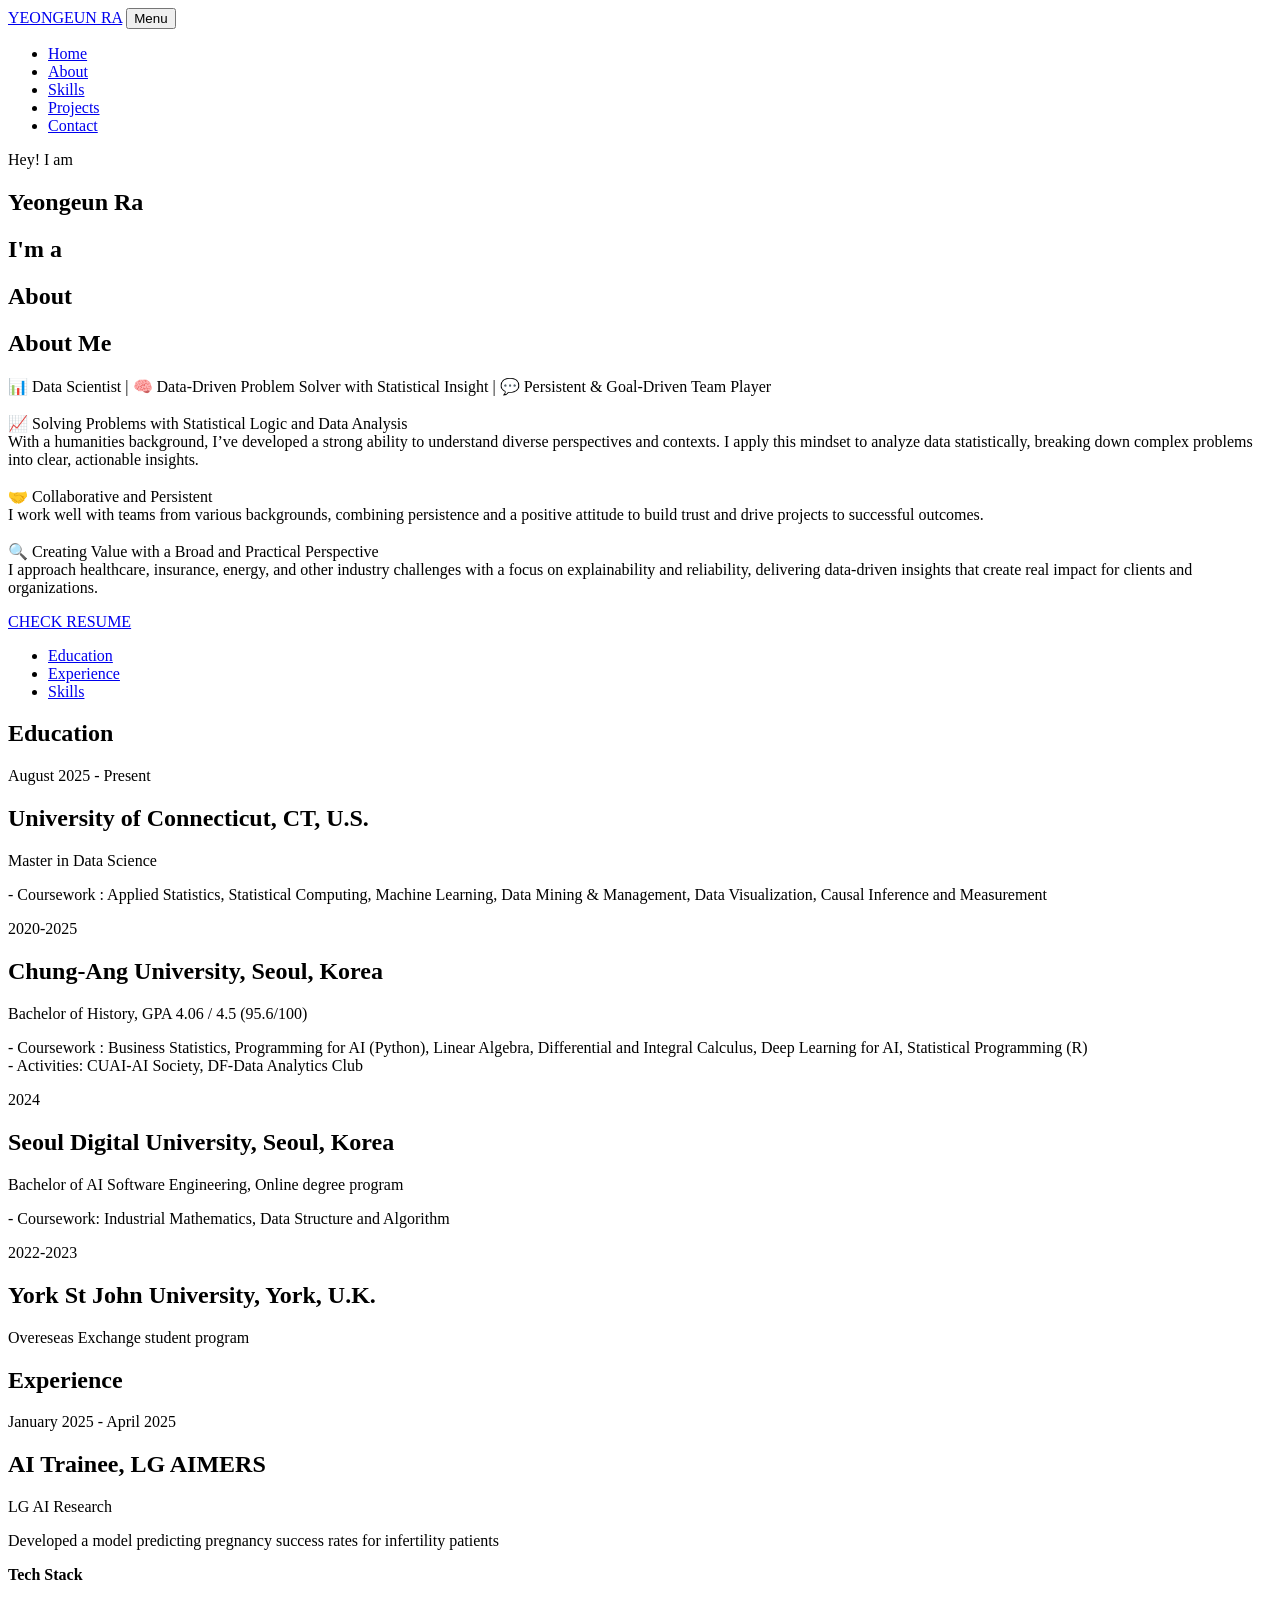
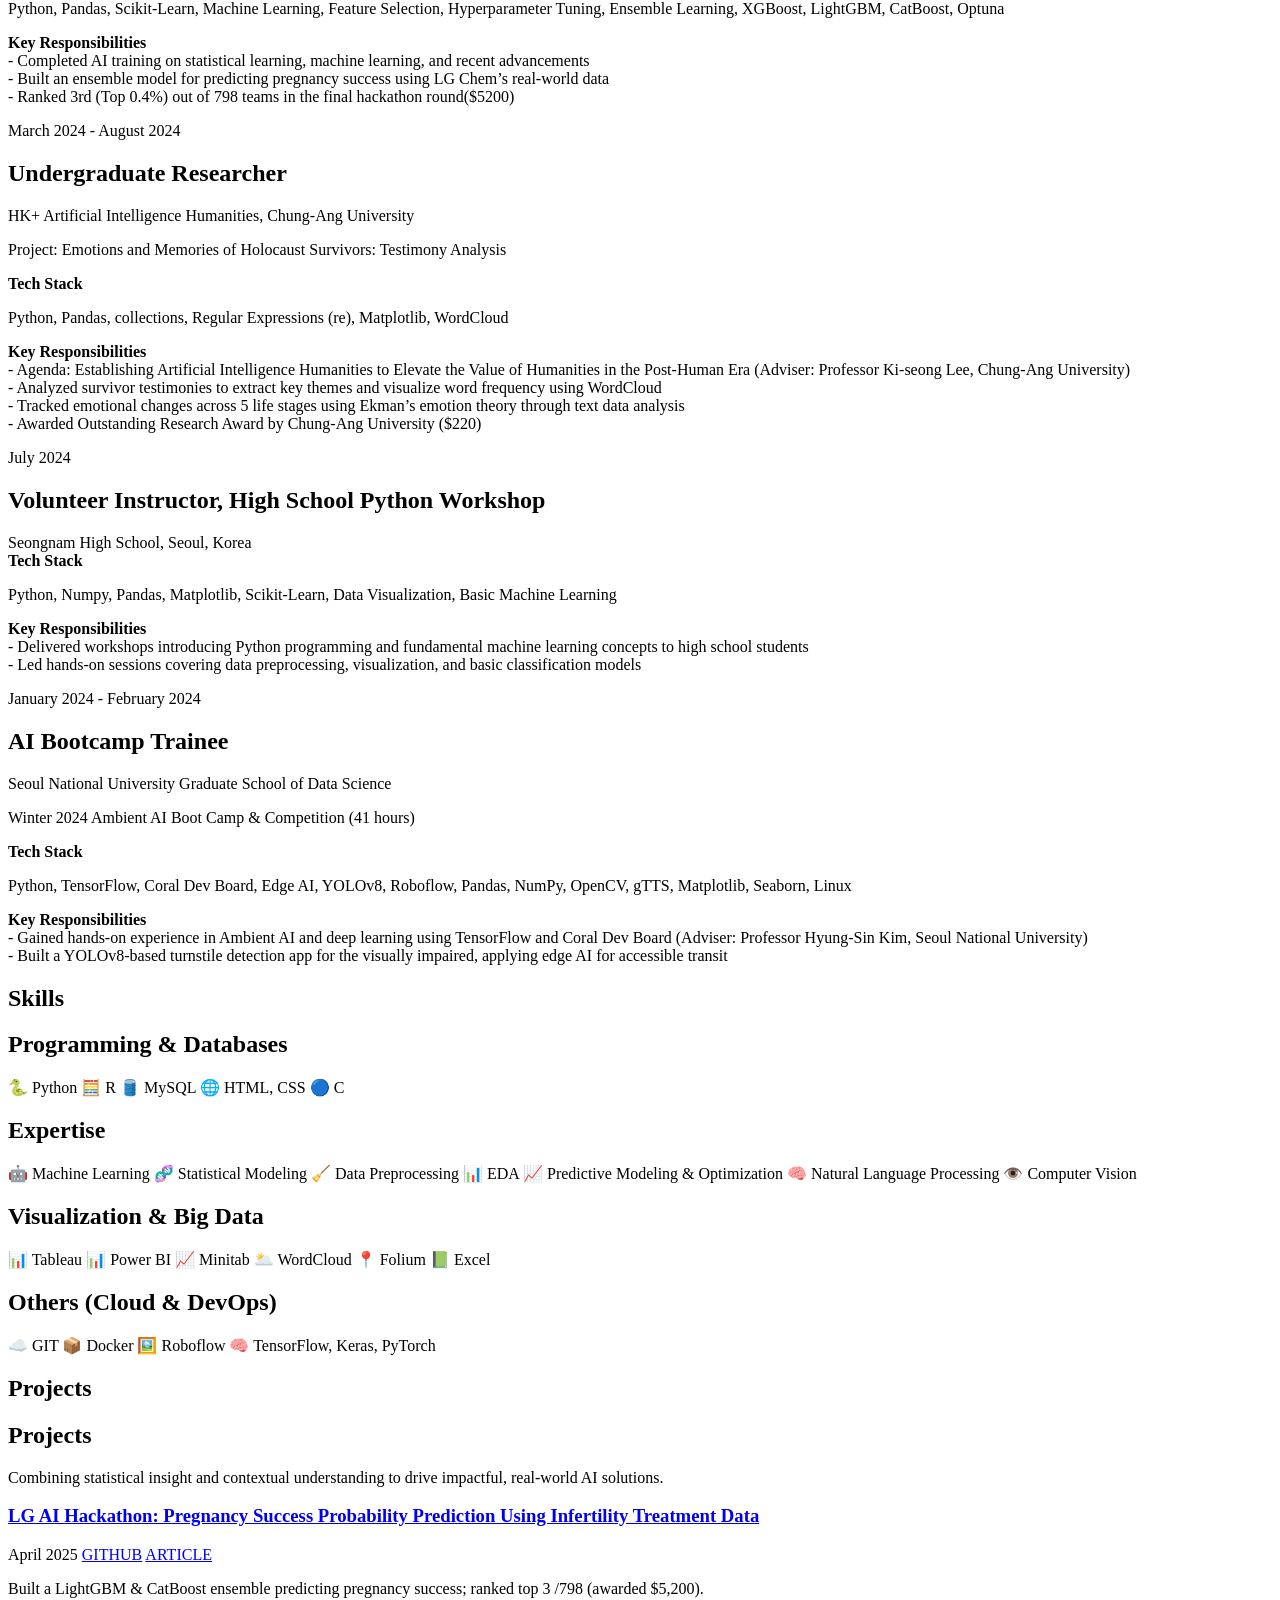
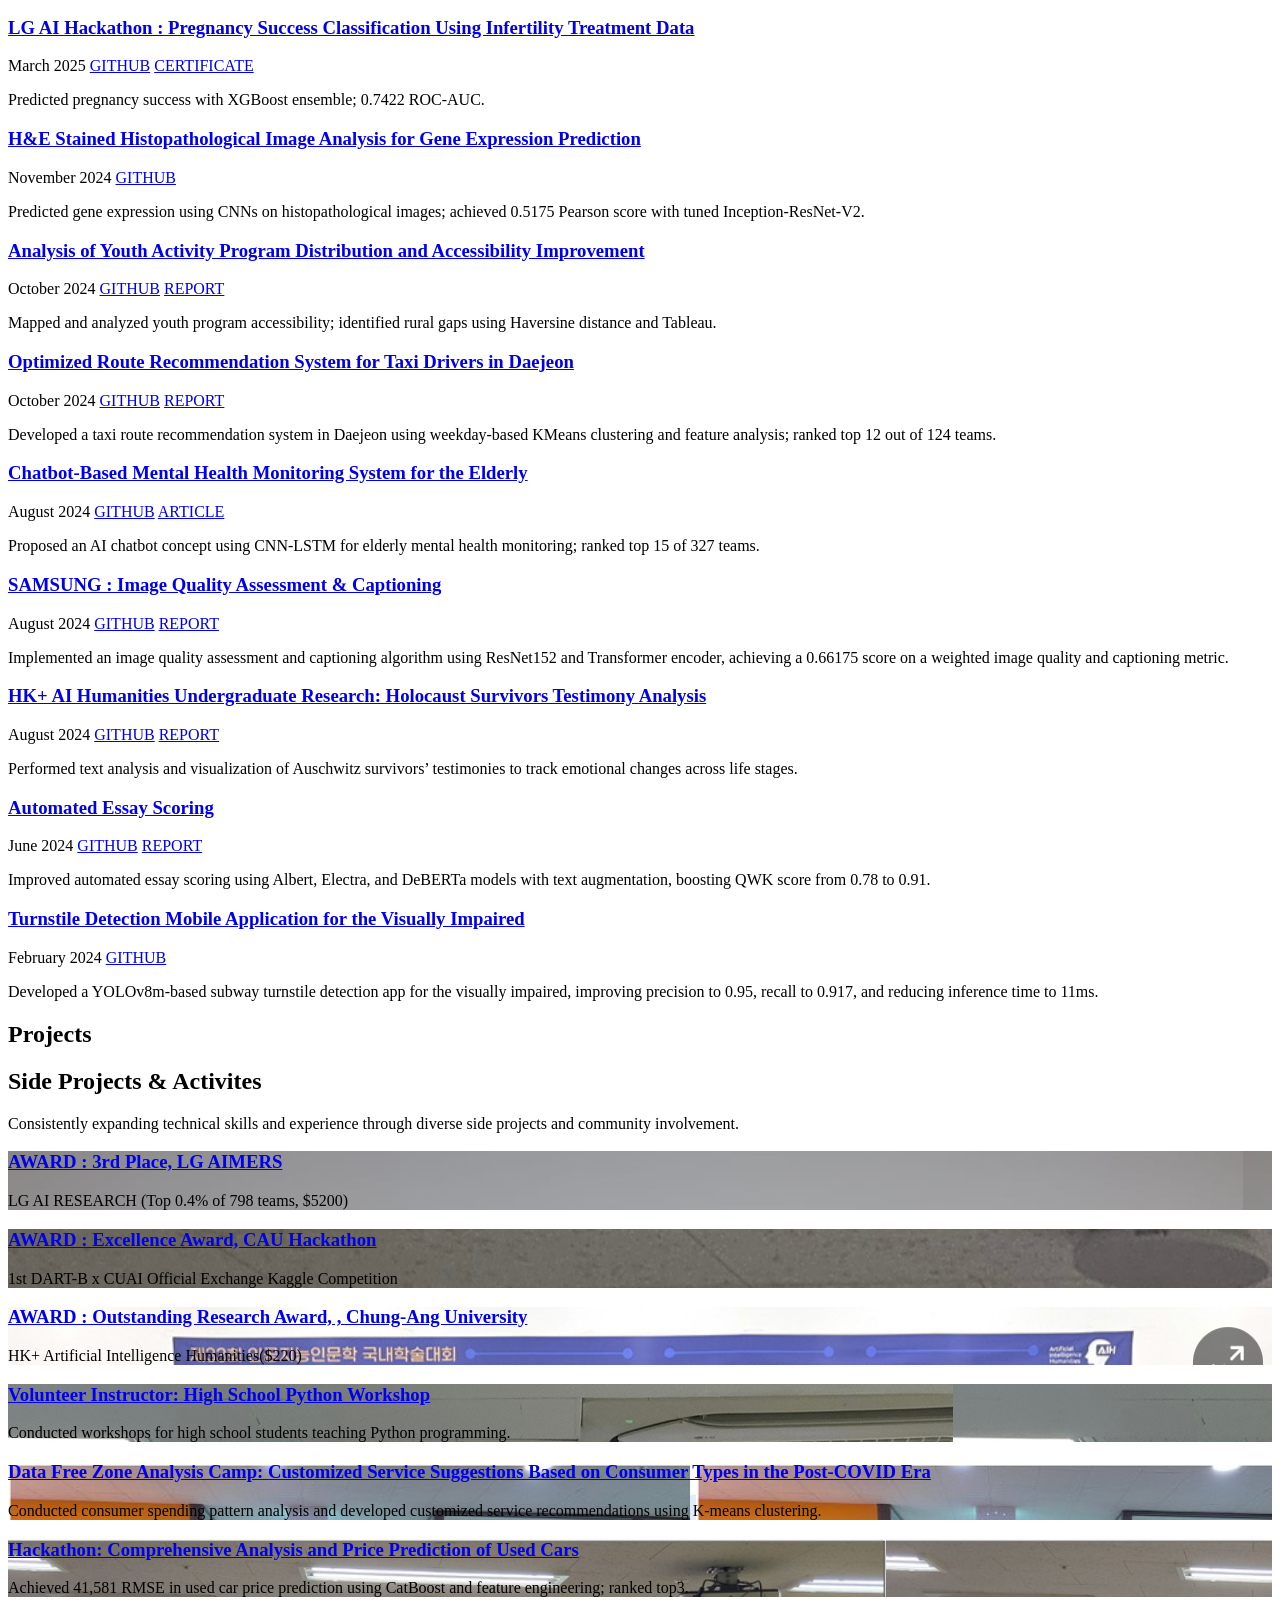
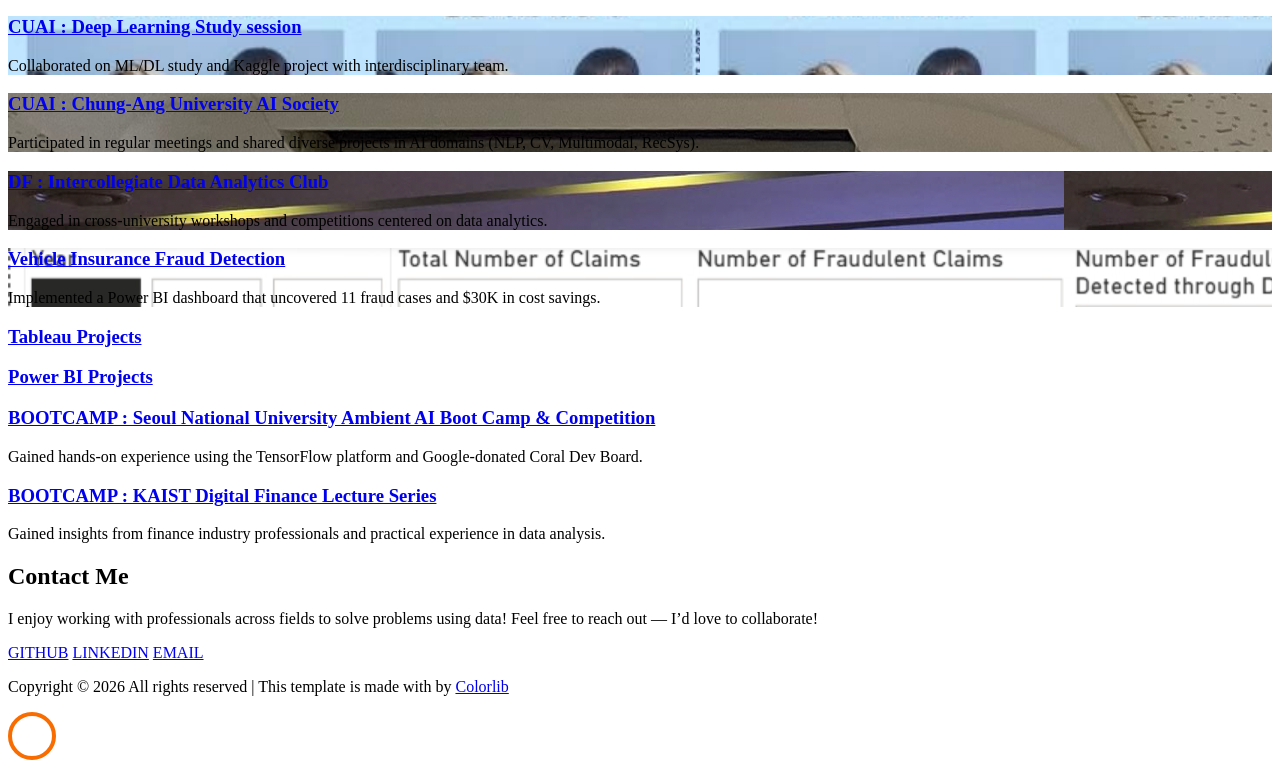
==== commit fd428c11: "0724" ====
--- a/index.html
+++ b/index.html
@@ -217,7 +217,7 @@
 							</div>
 							<div class="text pl-3">
 								<span class="date">March 2024 - August 2024</span>
-								<h2> Undergraduate Research Assistant 
+								<h2> Undergraduate Researcher 
 									</h2>
 								<span class="position">HK+ Artificial Intelligence Humanities, Chung-Ang University</span>
 								<p>Project: Emotions and Memories of Holocaust Survivors: Testimony Analysis<br /></p>
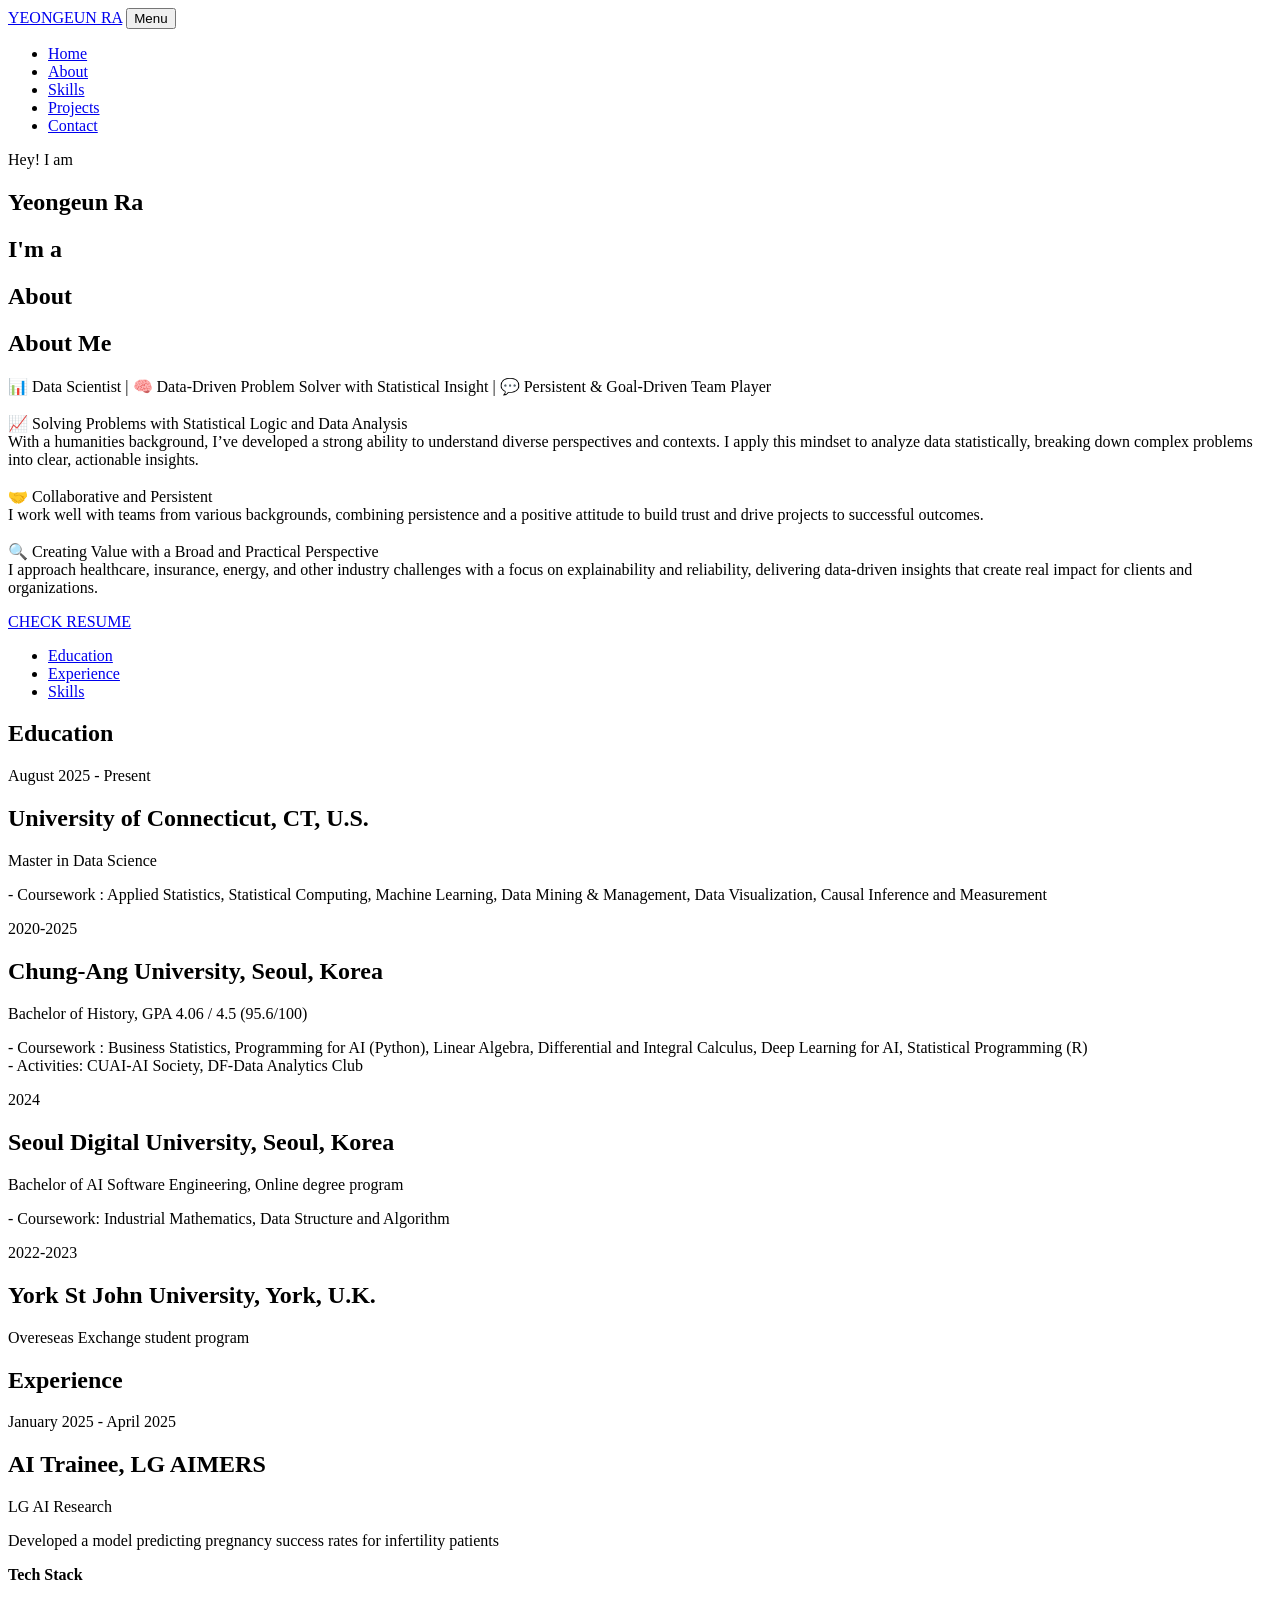
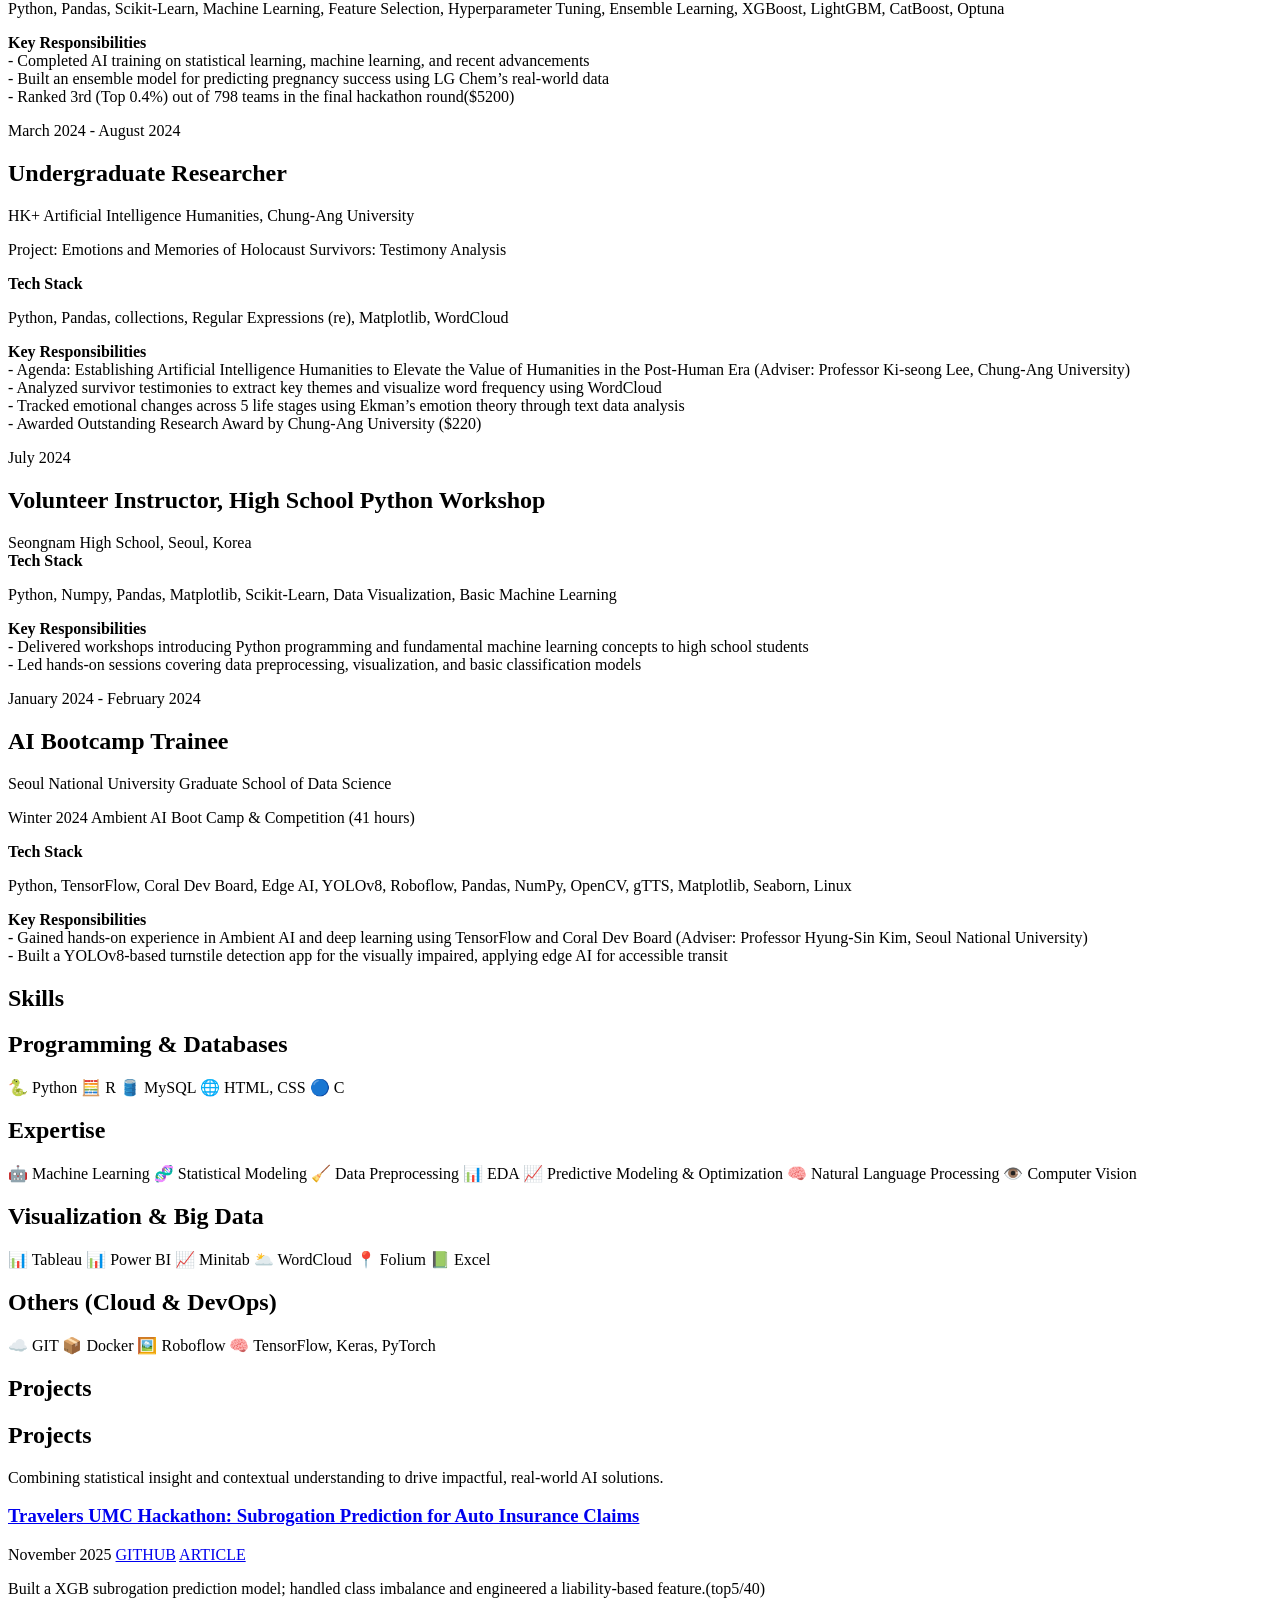
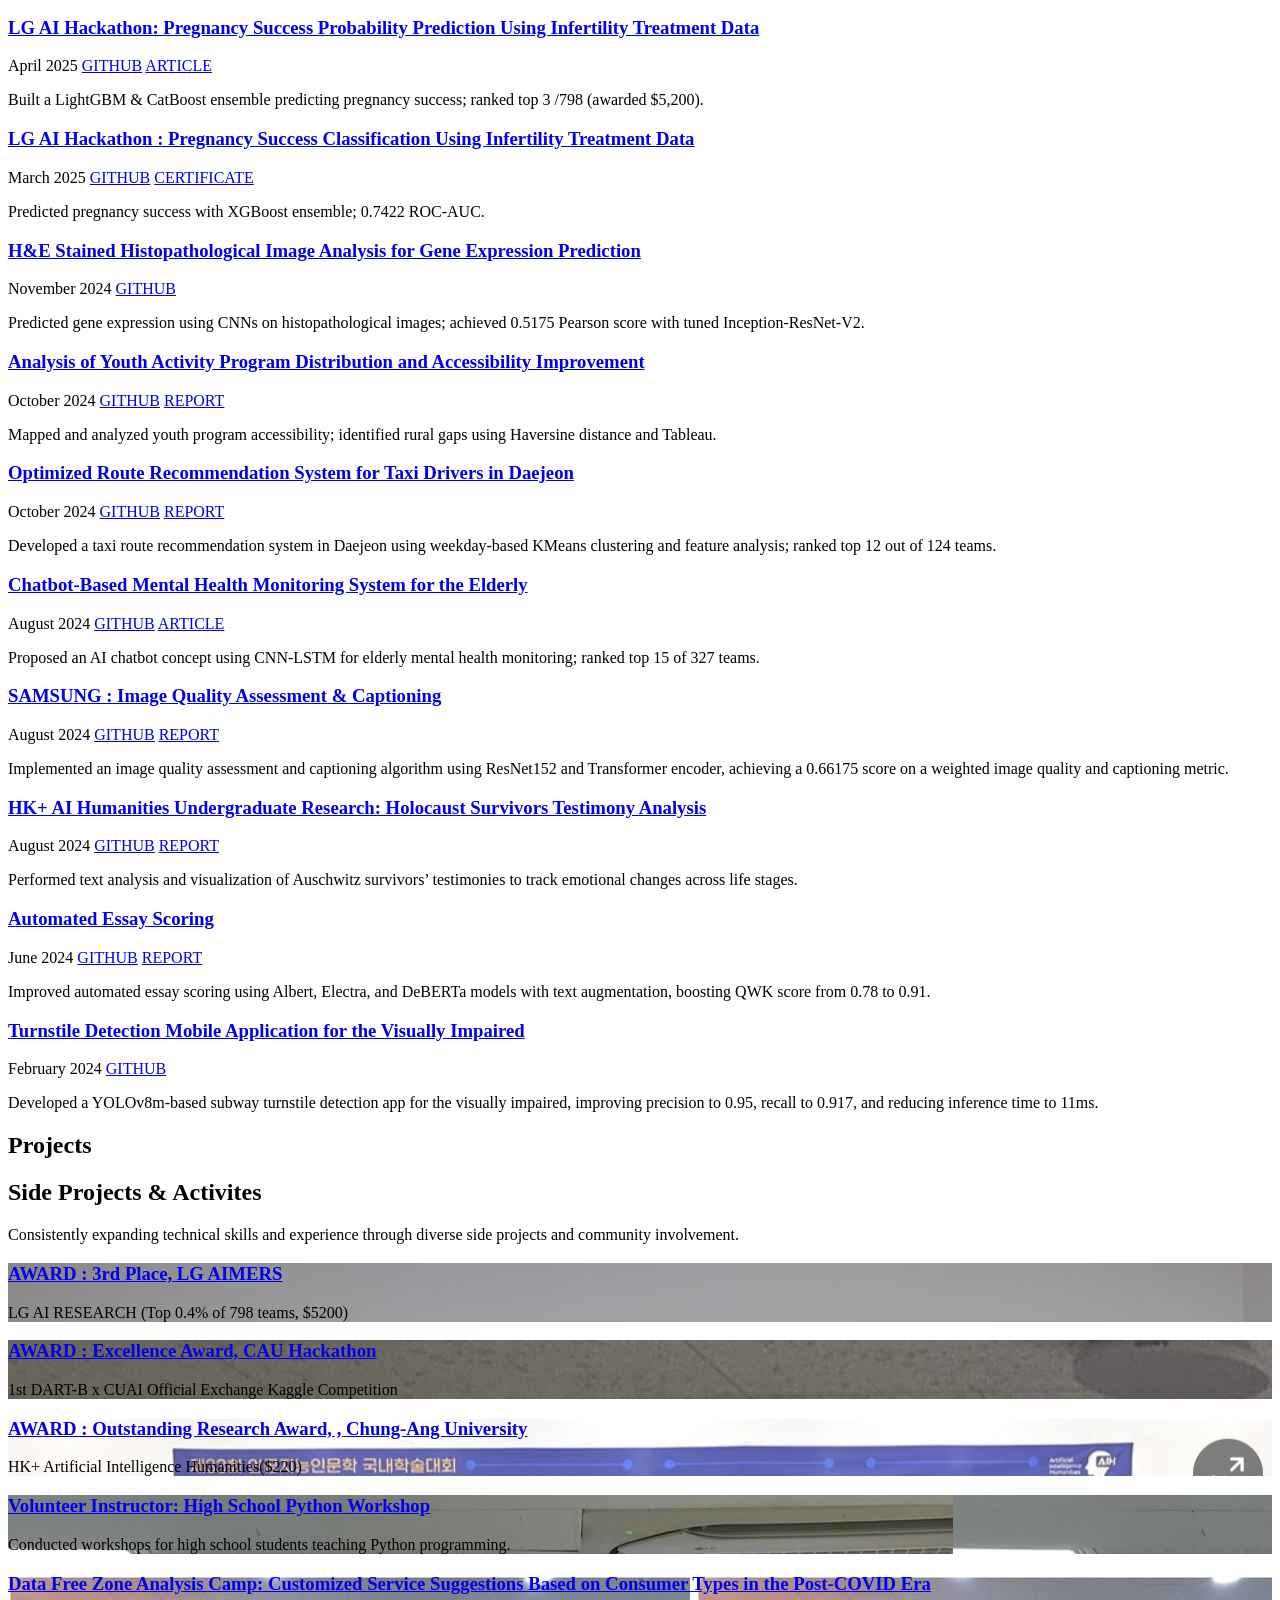
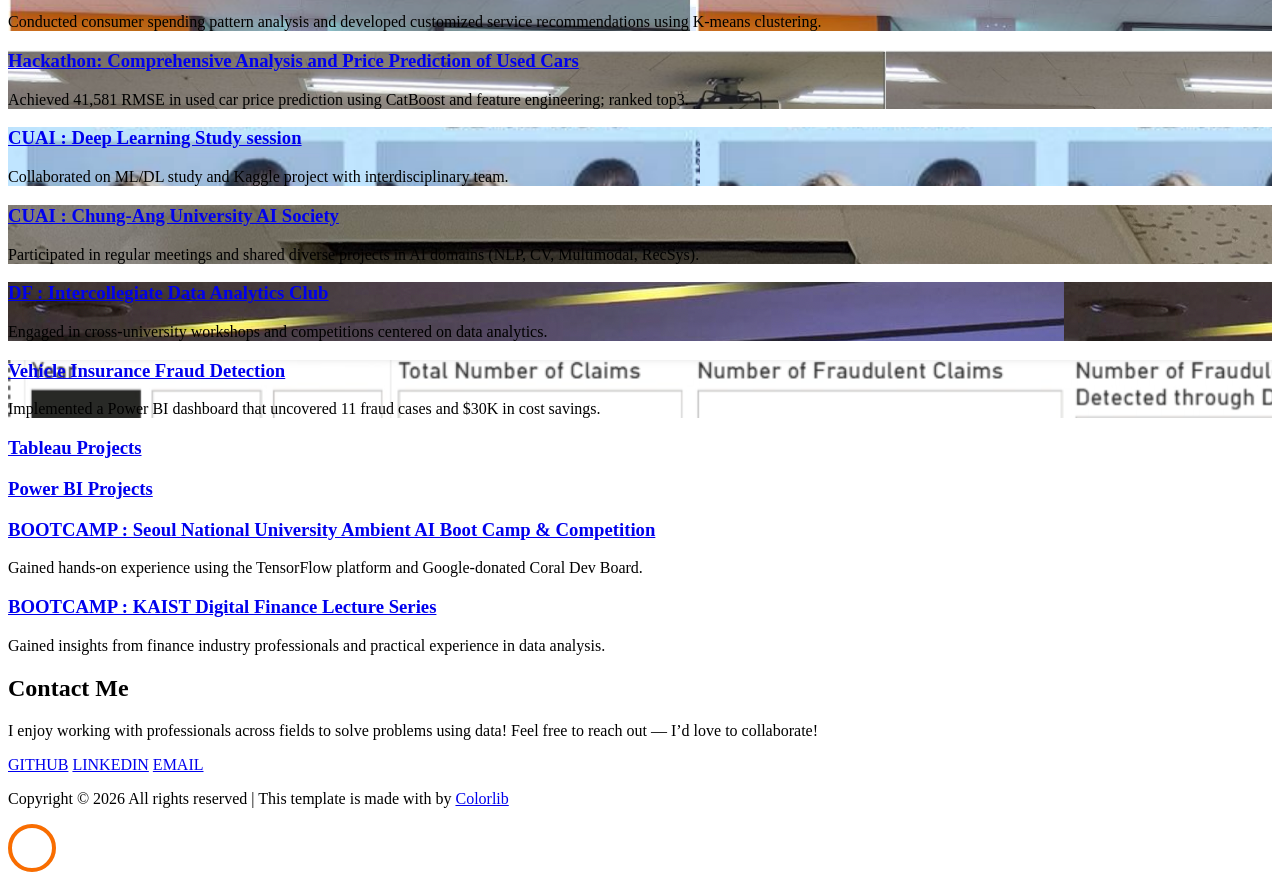
==== commit afac95d1: "0105" ====
--- a/index.html
+++ b/index.html
@@ -116,7 +116,7 @@
 					<div class="counter-wrap ftco-animate d-flex mt-md-3">
 						<div class="text">
 							<p><a target="_blank"
-									href="https://drive.google.com/file/d/1nxn9zuSfF_wRCXMUWw-YOXWPiVq5Vve9/view?usp=sharing"
+									href="https://drive.google.com/file/d/1s4c2XuVhA1aauwNz2_cDgGtiiHHFQxDB/view?usp=sharing"
 									class="btn btn-primary py-3 px-3">CHECK RESUME</a></p>
 						</div>
 					</div>
@@ -366,7 +366,30 @@
 					<p>Combining statistical insight and contextual understanding to drive impactful, real-world AI solutions.</p>
 				</div>
 			</div>
+
 			<div class="row d-flex">
+
+				<div class="col-md-4 d-flex ftco-animate">
+					<div class="blog-entry justify-content-end">
+						<a href="files/1.lg_off.pdf" class="block-20" style="background-image: url('images/lg.png');">
+						</a>
+						<div class="text mt-3 float-right d-block">
+							<h3 class="heading"><a href="files/1.lg_off.pdf" target="_blank">Travelers UMC Hackathon: Subrogation Prediction for Auto Insurance Claims
+								</a>
+							</h3>
+							<div class="d-flex align-items-center mb-3 meta">
+								<p class="mb-0 d-flex">
+								  <span class="mr-2 text-primary">November 2025</span>
+								  <a href="https://github.com/leah0727" target="_blank" class="btn btn-primary btn-sm px-3 mr-2">GITHUB</a>
+								  <a href="https://www.lgresearch.ai/news/view?seq=547" target="_blank" class="btn btn-primary btn-sm px-3">ARTICLE</a>
+								</p>
+							  </div>
+							<p>Built a XGB subrogation prediction model; handled class imbalance and engineered a liability-based feature.(top5/40)</p>
+						</div>
+					</div>
+				</div>
+
+
 				<div class="col-md-4 d-flex ftco-animate">
 					<div class="blog-entry justify-content-end">
 						<a href="files/1.lg_off.pdf" class="block-20" style="background-image: url('images/lg.png');">
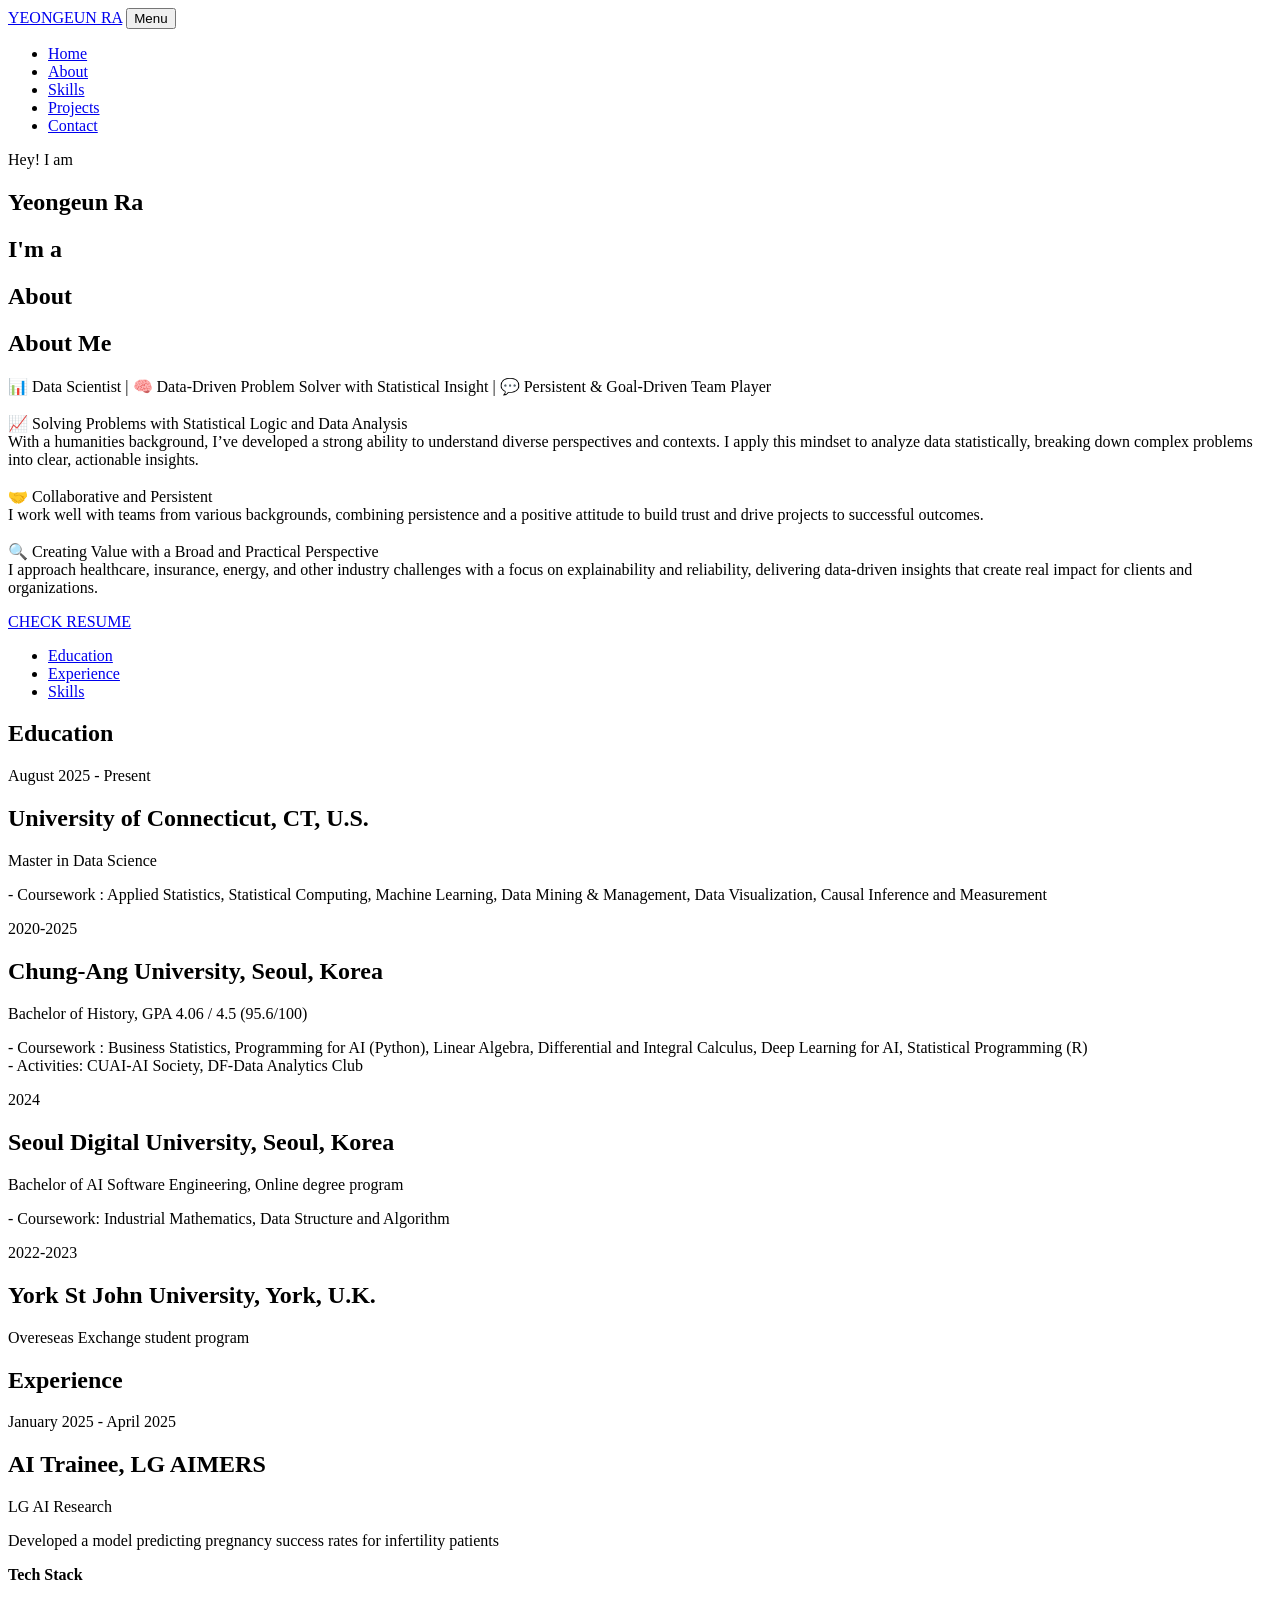
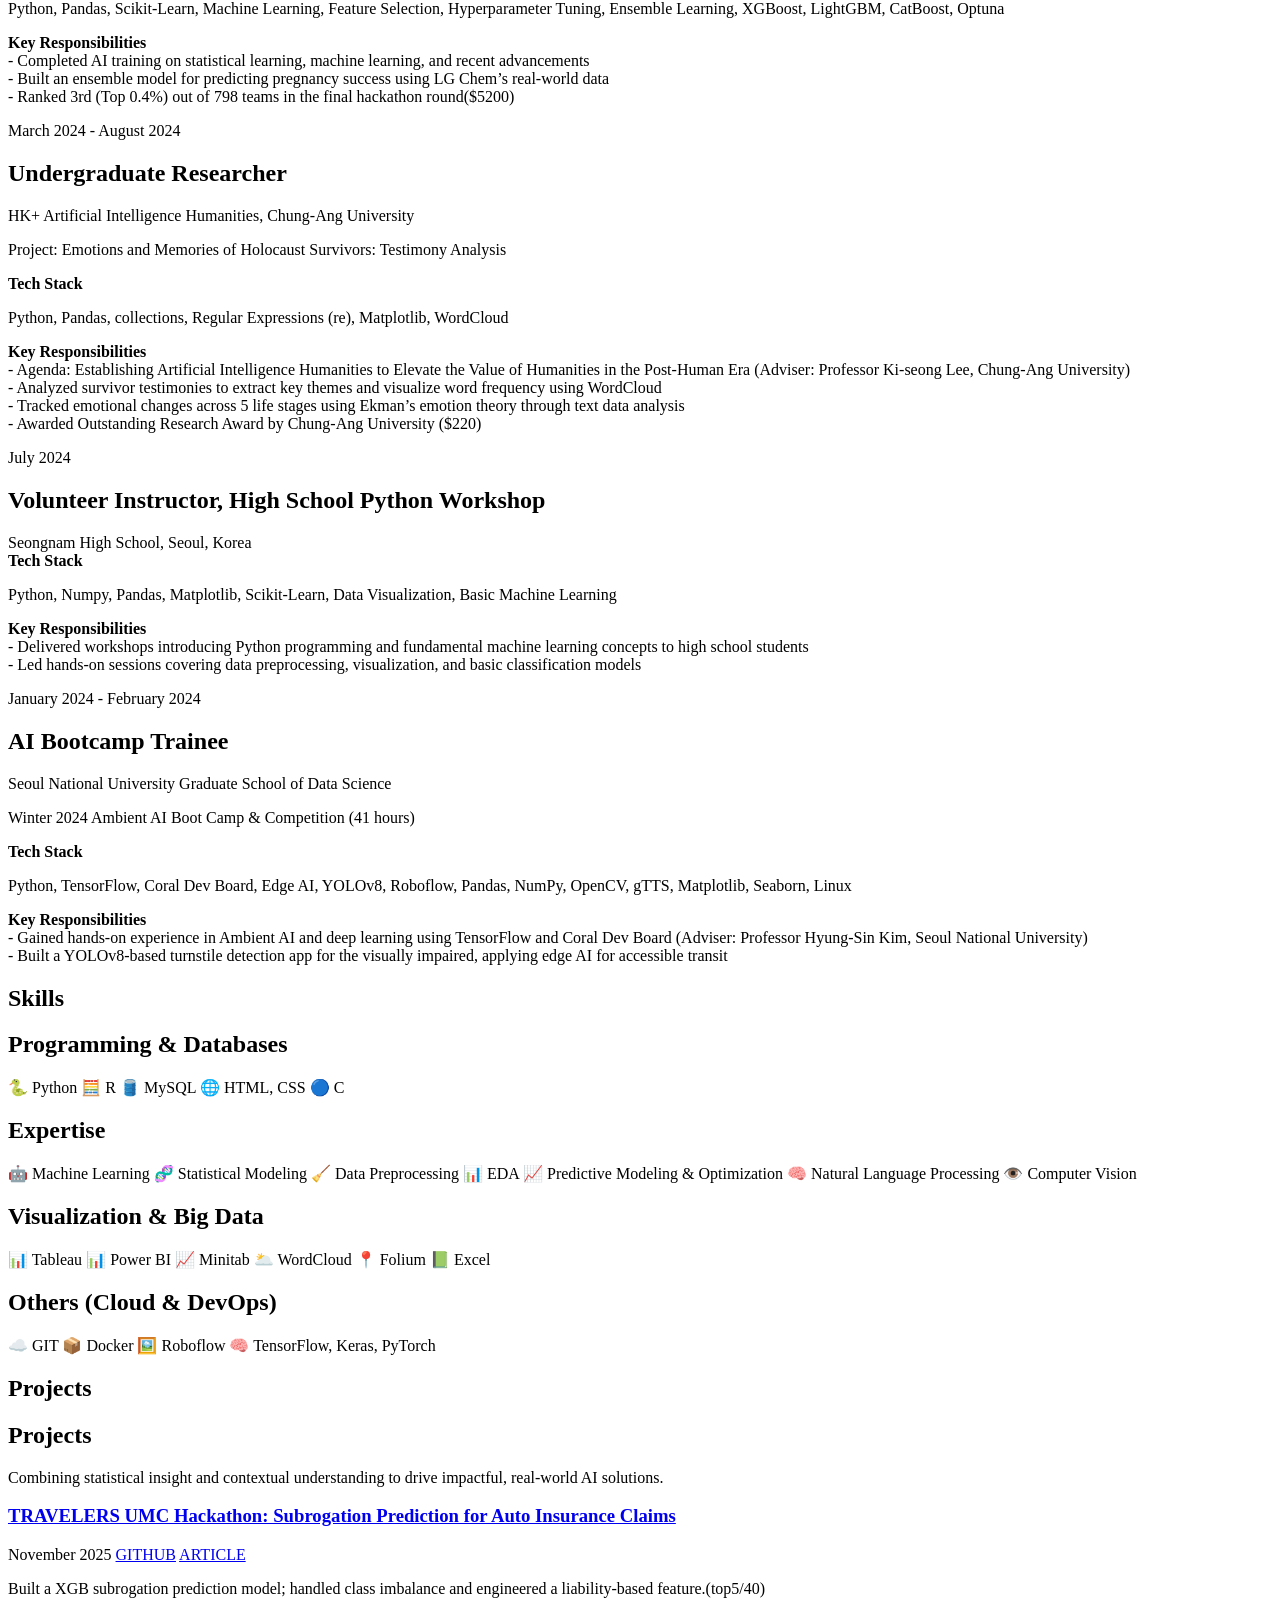
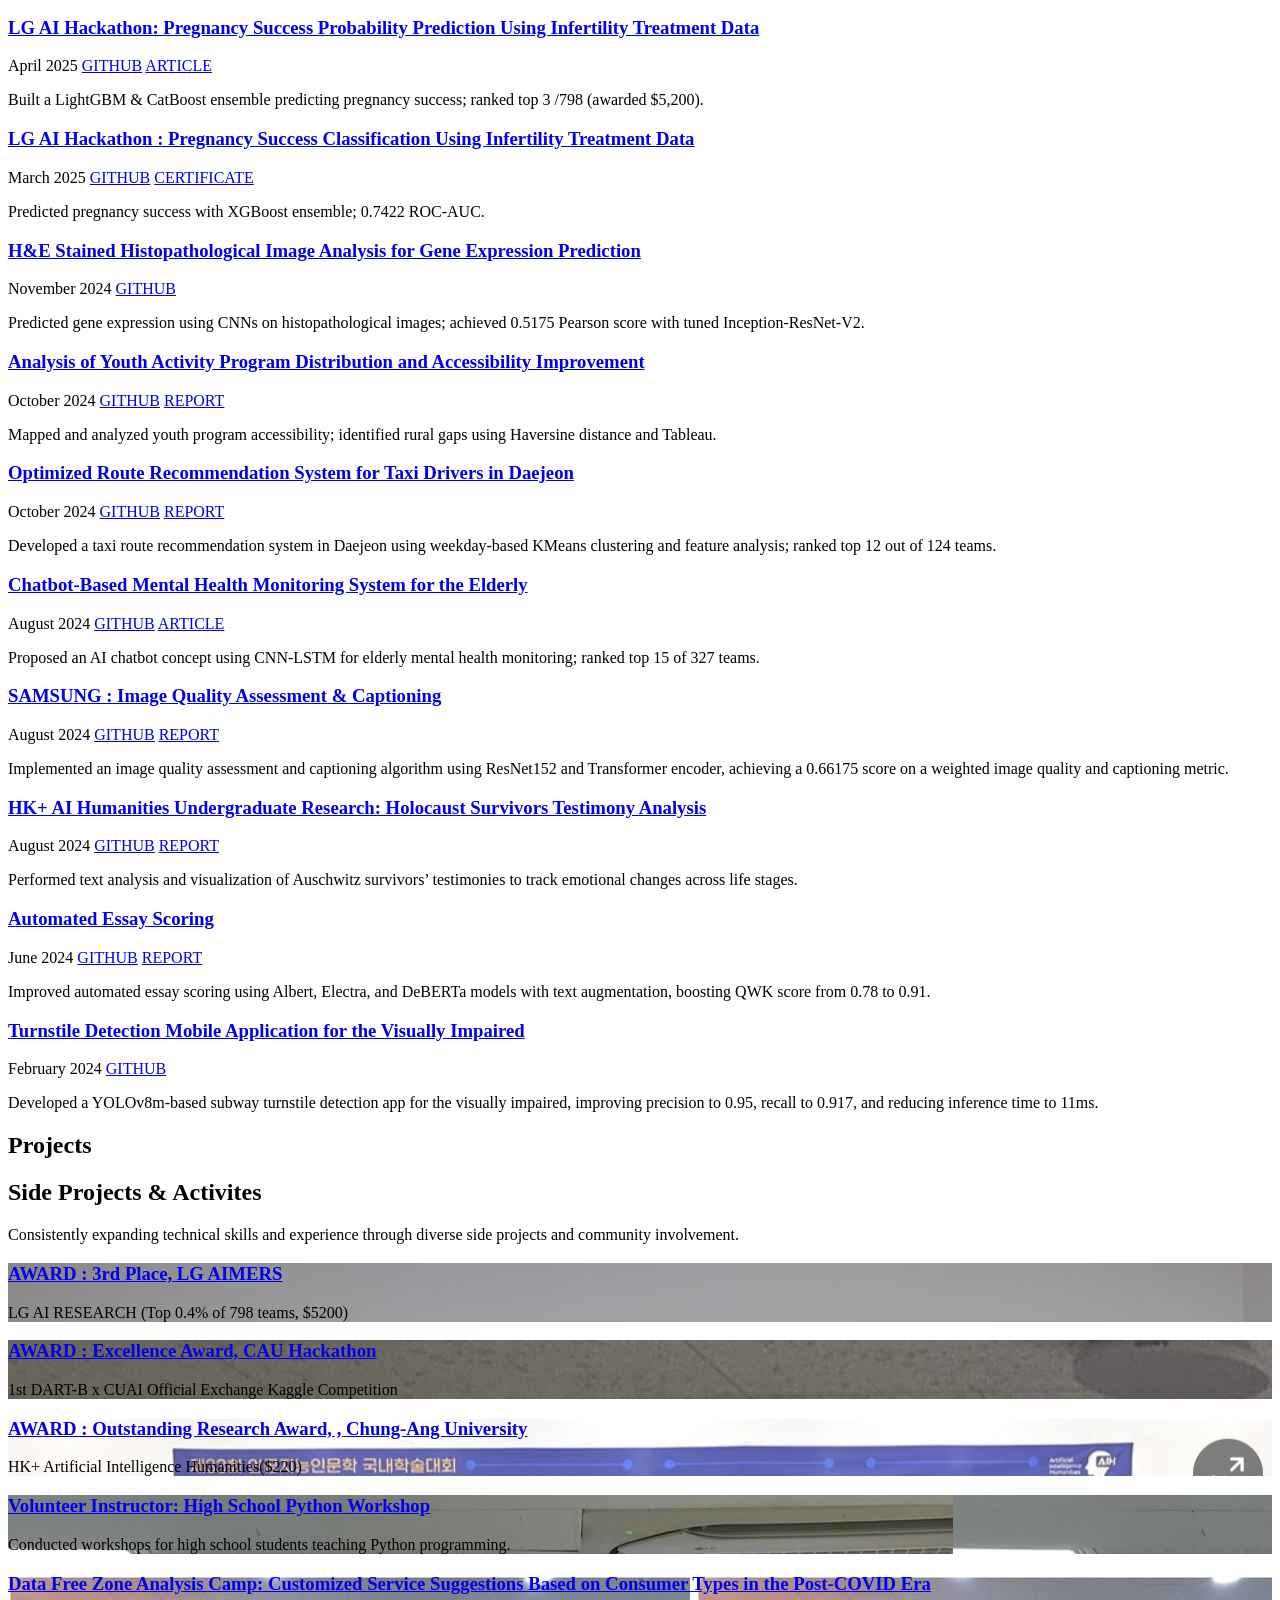
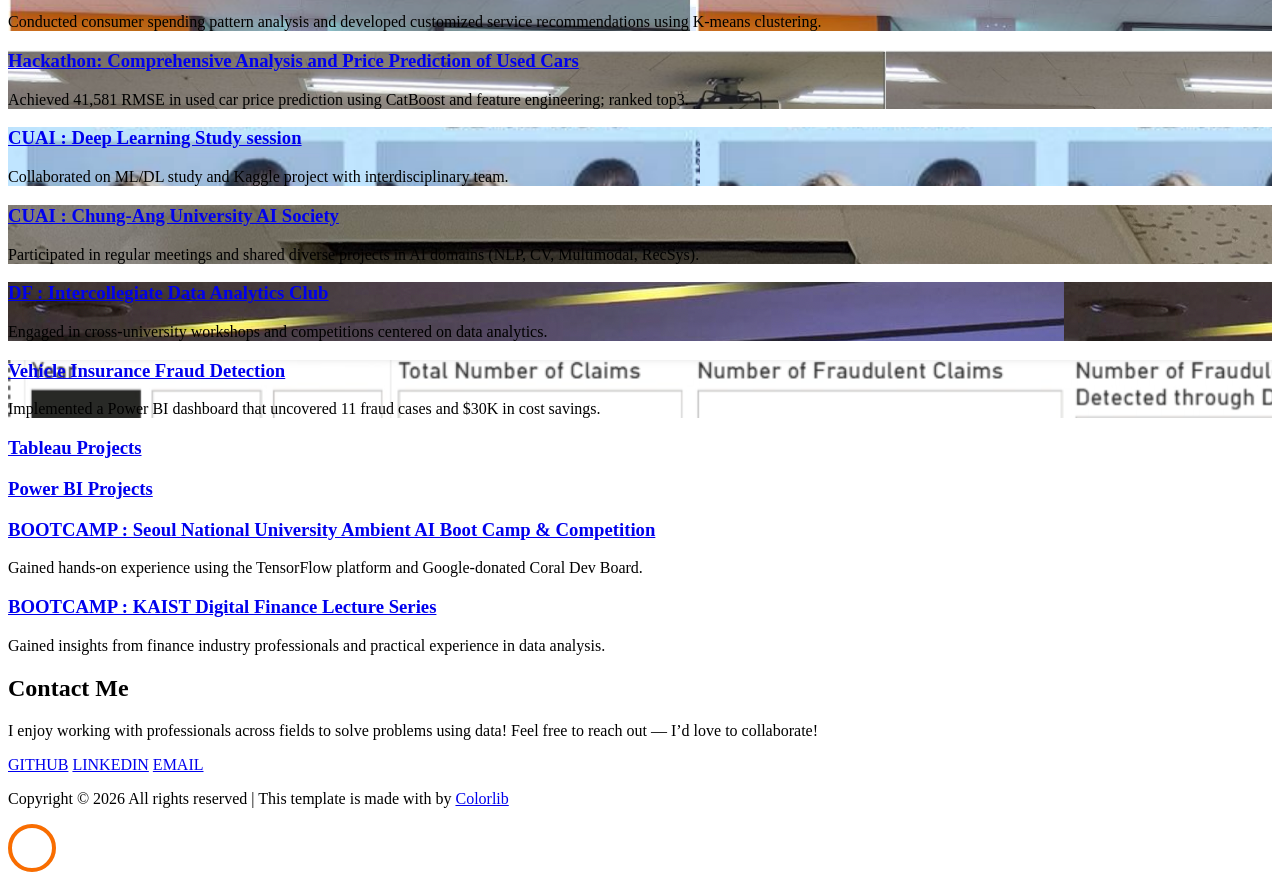
==== commit b93c0b97: "0105_travelers" ====
--- a/index.html
+++ b/index.html
@@ -371,17 +371,17 @@
 
 				<div class="col-md-4 d-flex ftco-animate">
 					<div class="blog-entry justify-content-end">
-						<a href="files/1.lg_off.pdf" class="block-20" style="background-image: url('images/lg.png');">
-						</a>
-						<div class="text mt-3 float-right d-block">
-							<h3 class="heading"><a href="files/1.lg_off.pdf" target="_blank">Travelers UMC Hackathon: Subrogation Prediction for Auto Insurance Claims
+						<a href="files/26_travelers.pdf" class="block-20" style="background-image: url('images/travelers.png');">
+						</a>
+						<div class="text mt-3 float-right d-block">
+							<h3 class="heading"><a href="files/26_travelers.pdf" target="_blank">TRAVELERS UMC Hackathon: Subrogation Prediction for Auto Insurance Claims
 								</a>
 							</h3>
 							<div class="d-flex align-items-center mb-3 meta">
 								<p class="mb-0 d-flex">
 								  <span class="mr-2 text-primary">November 2025</span>
-								  <a href="https://github.com/leah0727" target="_blank" class="btn btn-primary btn-sm px-3 mr-2">GITHUB</a>
-								  <a href="https://www.lgresearch.ai/news/view?seq=547" target="_blank" class="btn btn-primary btn-sm px-3">ARTICLE</a>
+								  <a href="https://github.com/leah0727/FALL2025-TRAVELERS" target="_blank" class="btn btn-primary btn-sm px-3 mr-2">GITHUB</a>
+								  <a href="https://github.com/leah0727/FALL2025-TRAVELERS" target="_blank" class="btn btn-primary btn-sm px-3">ARTICLE</a>
 								</p>
 							  </div>
 							<p>Built a XGB subrogation prediction model; handled class imbalance and engineered a liability-based feature.(top5/40)</p>
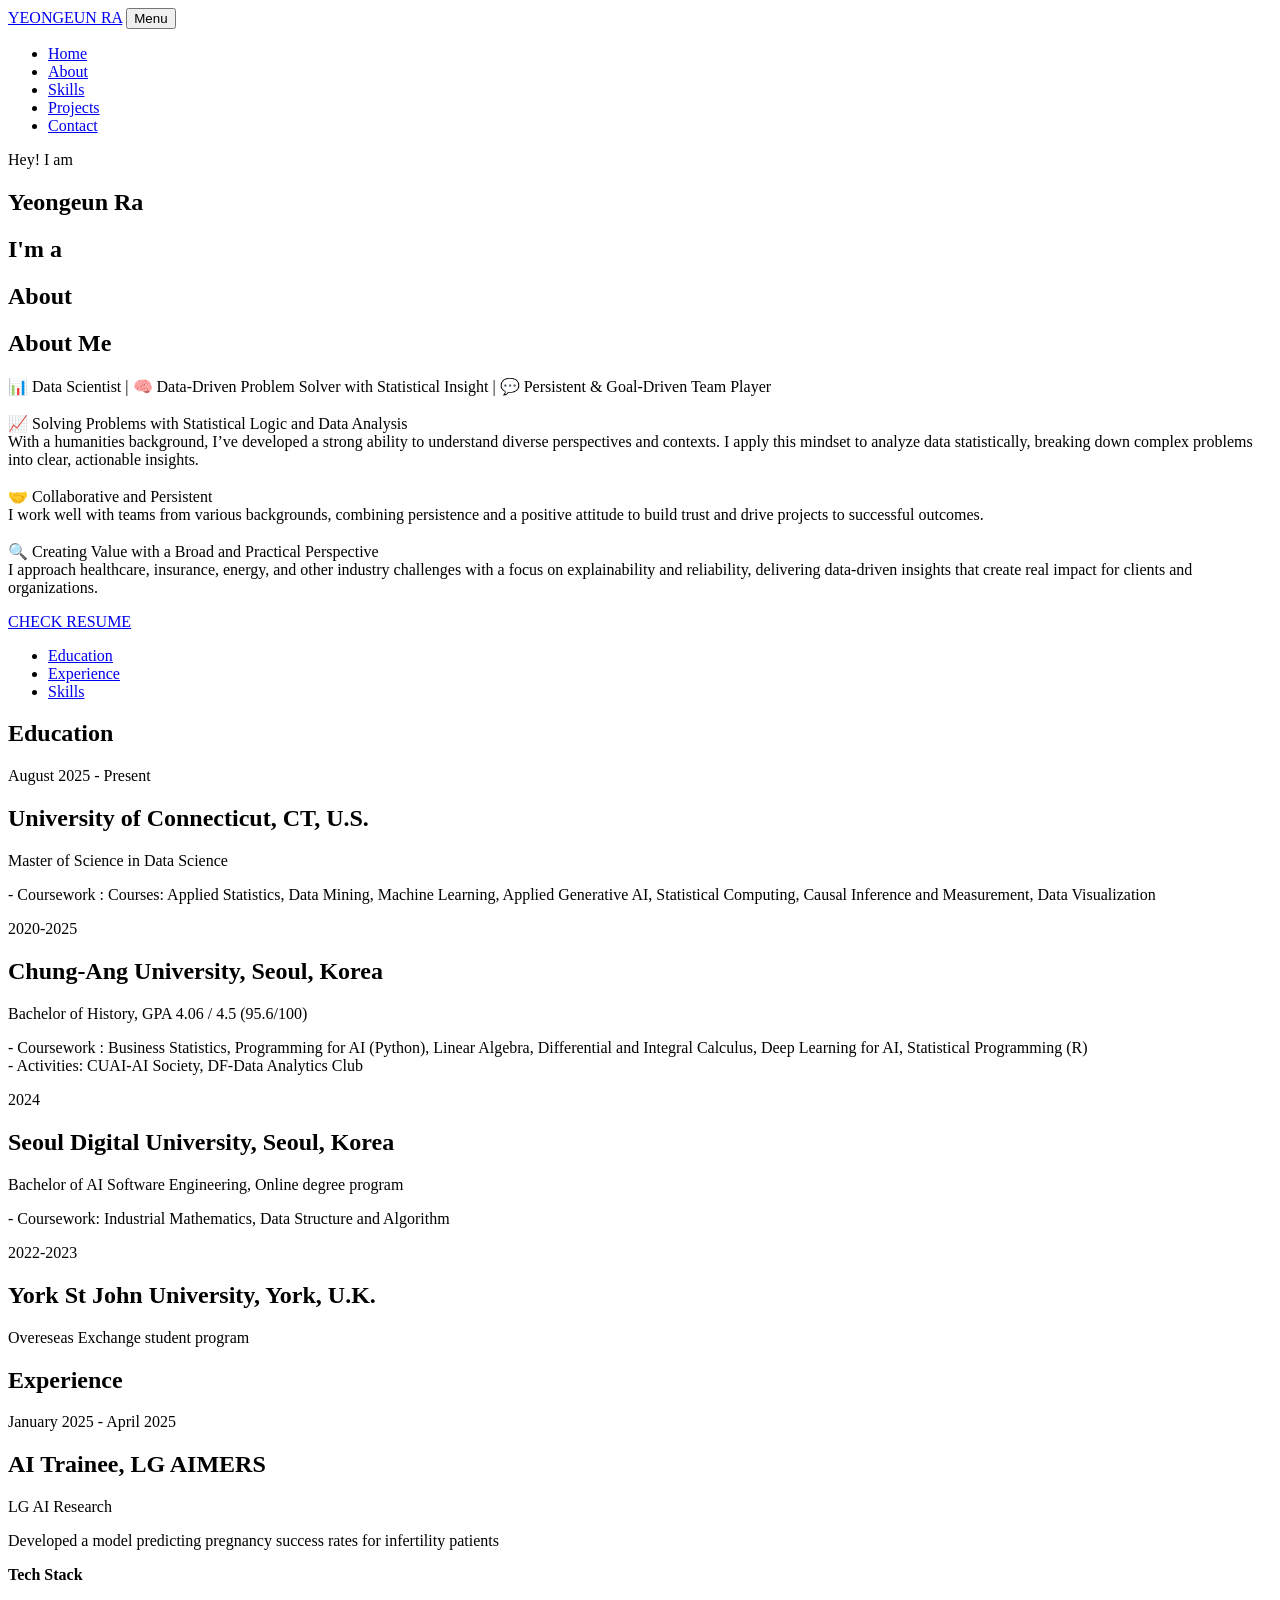
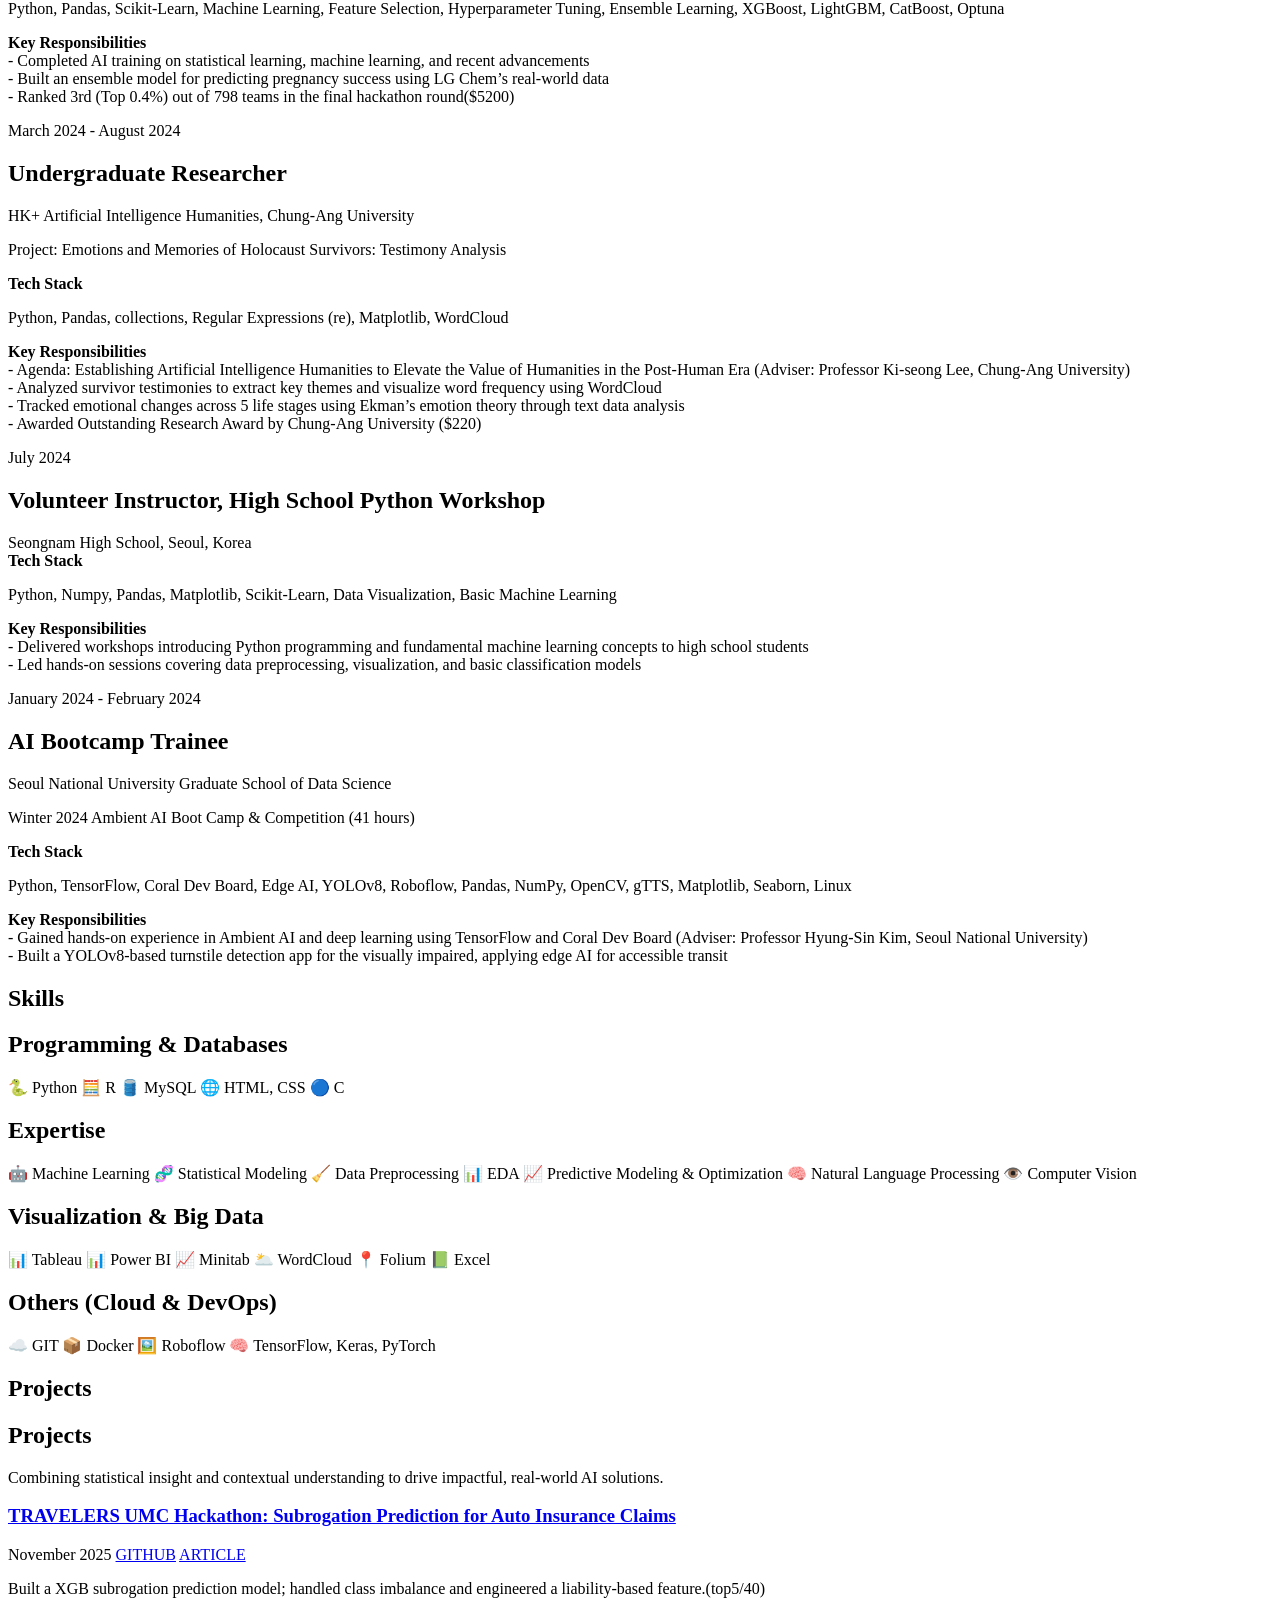
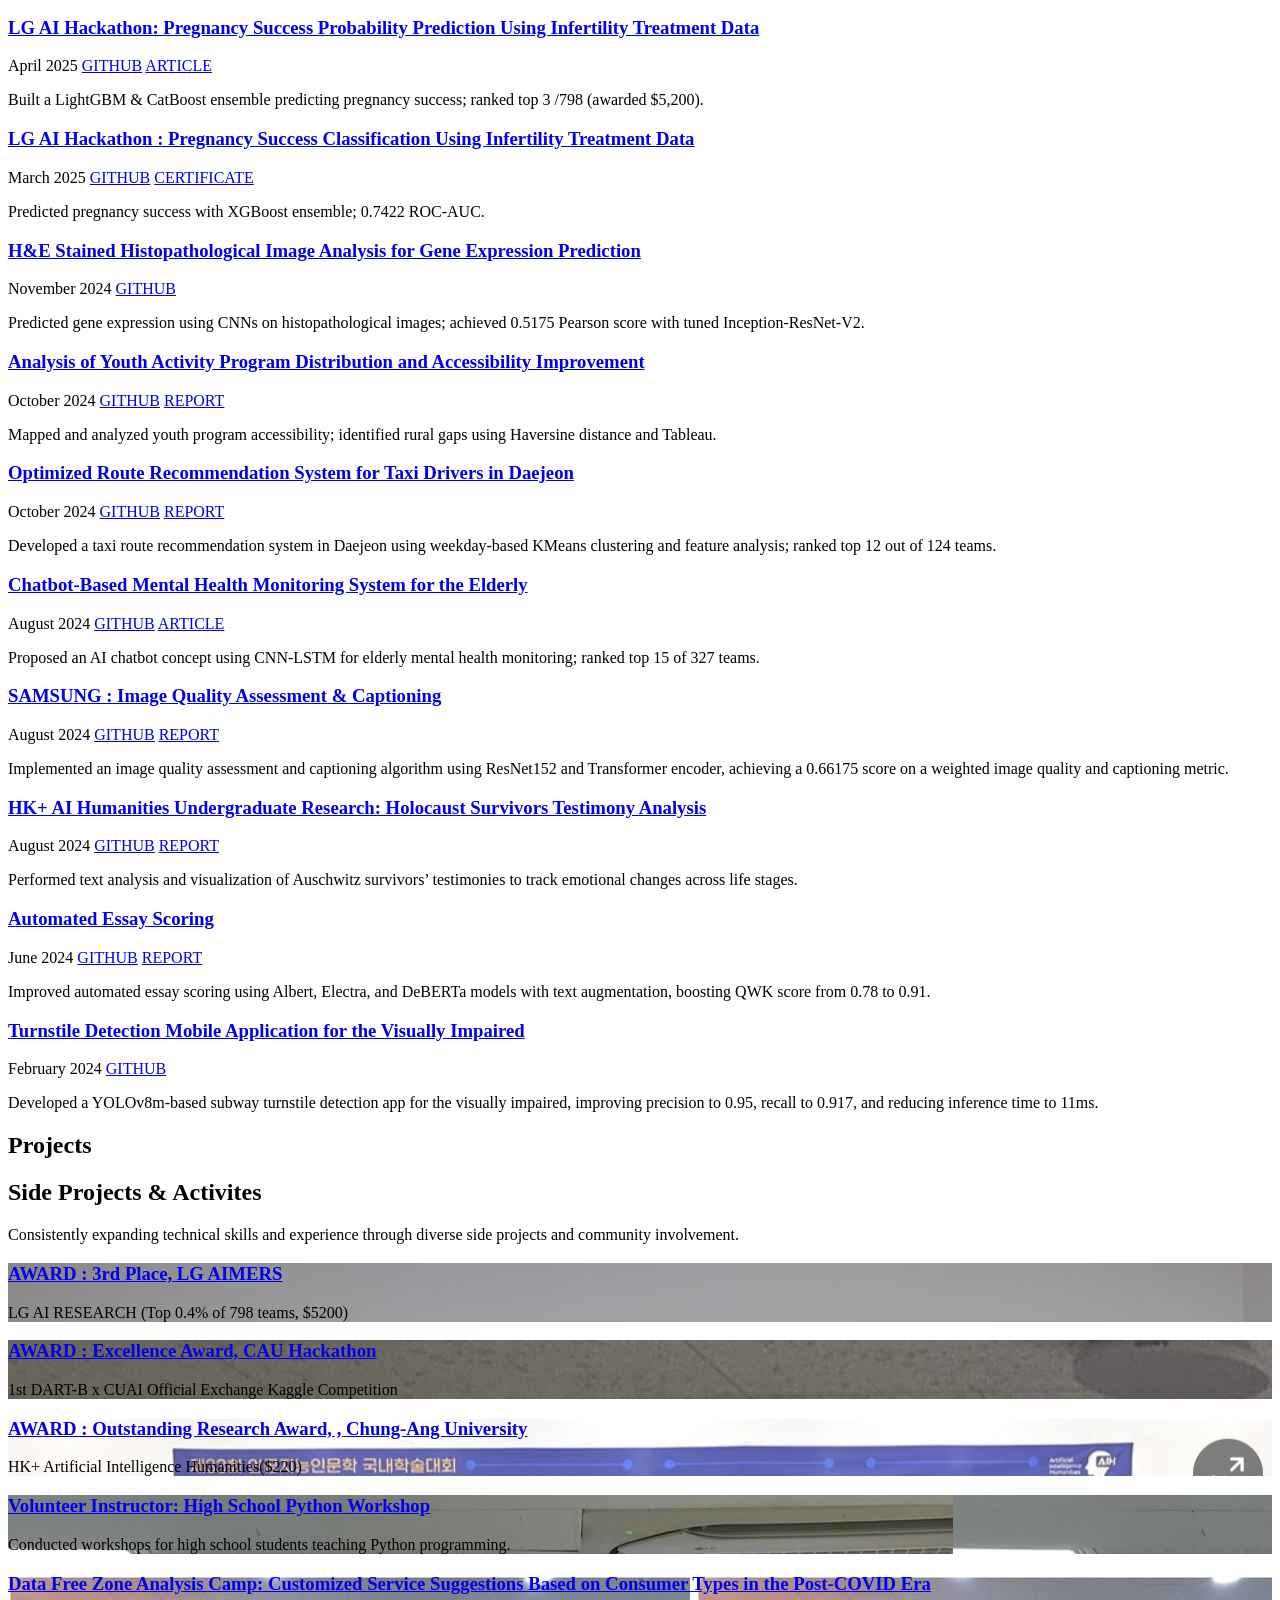
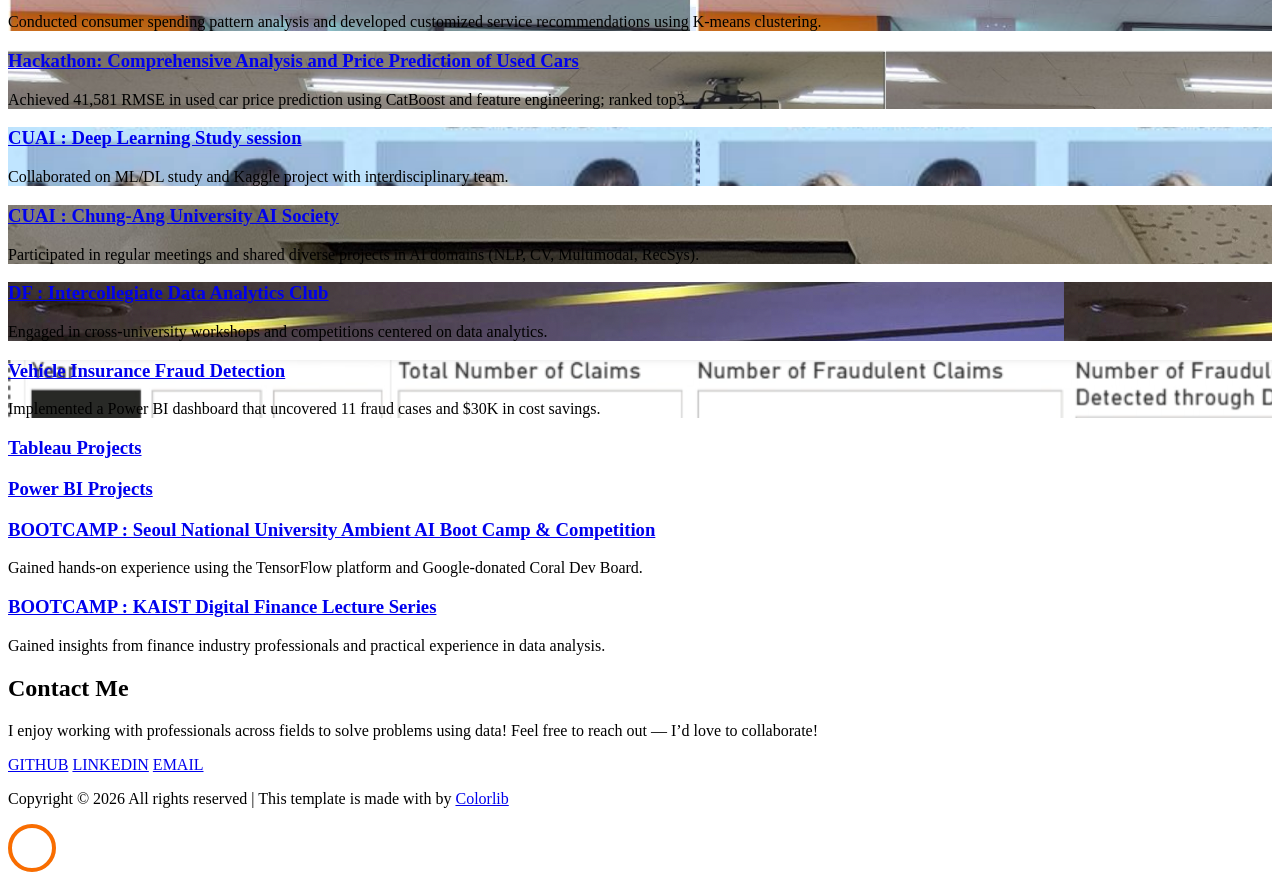
==== commit 16a6c668: "0812" ====
--- a/index.html
+++ b/index.html
@@ -148,8 +148,8 @@
 							<div class="text pl-3">
 								<span class="date">August 2025 - Present</span>
 								<h2>University of Connecticut, CT, U.S.</h2>
-								<span class="position">Master in Data Science </span>
-								<p> - Coursework : Applied Statistics,  Statistical Computing, Machine Learning, Data Mining & Management, Data Visualization, Causal Inference and Measurement</p>
+								<span class="position">Master of Science in Data Science </span>
+								<p> - Coursework : Courses: Applied Statistics, Data Mining, Machine Learning, Applied Generative AI, Statistical Computing, Causal Inference and Measurement, Data Visualization</p>
 							</div>
 						</div>
 						<div class="resume-wrap d-flex ftco-animate">
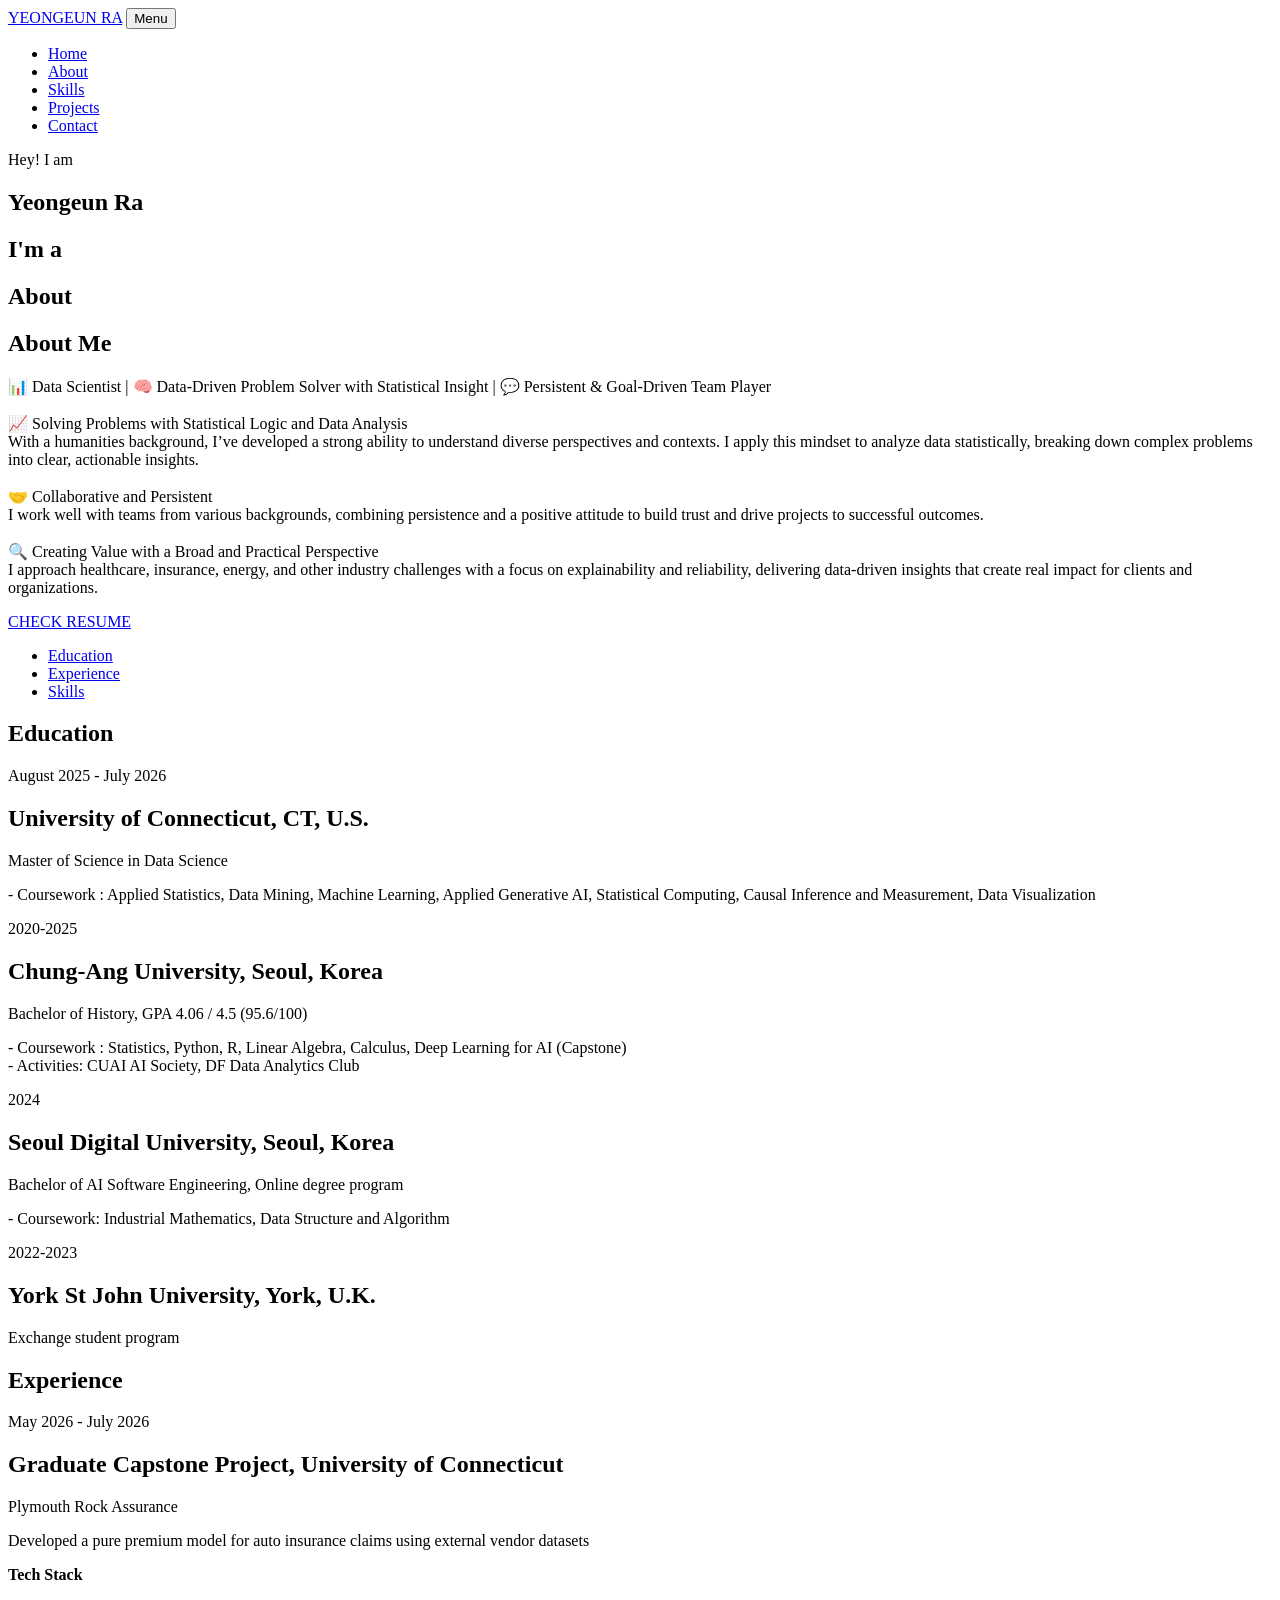
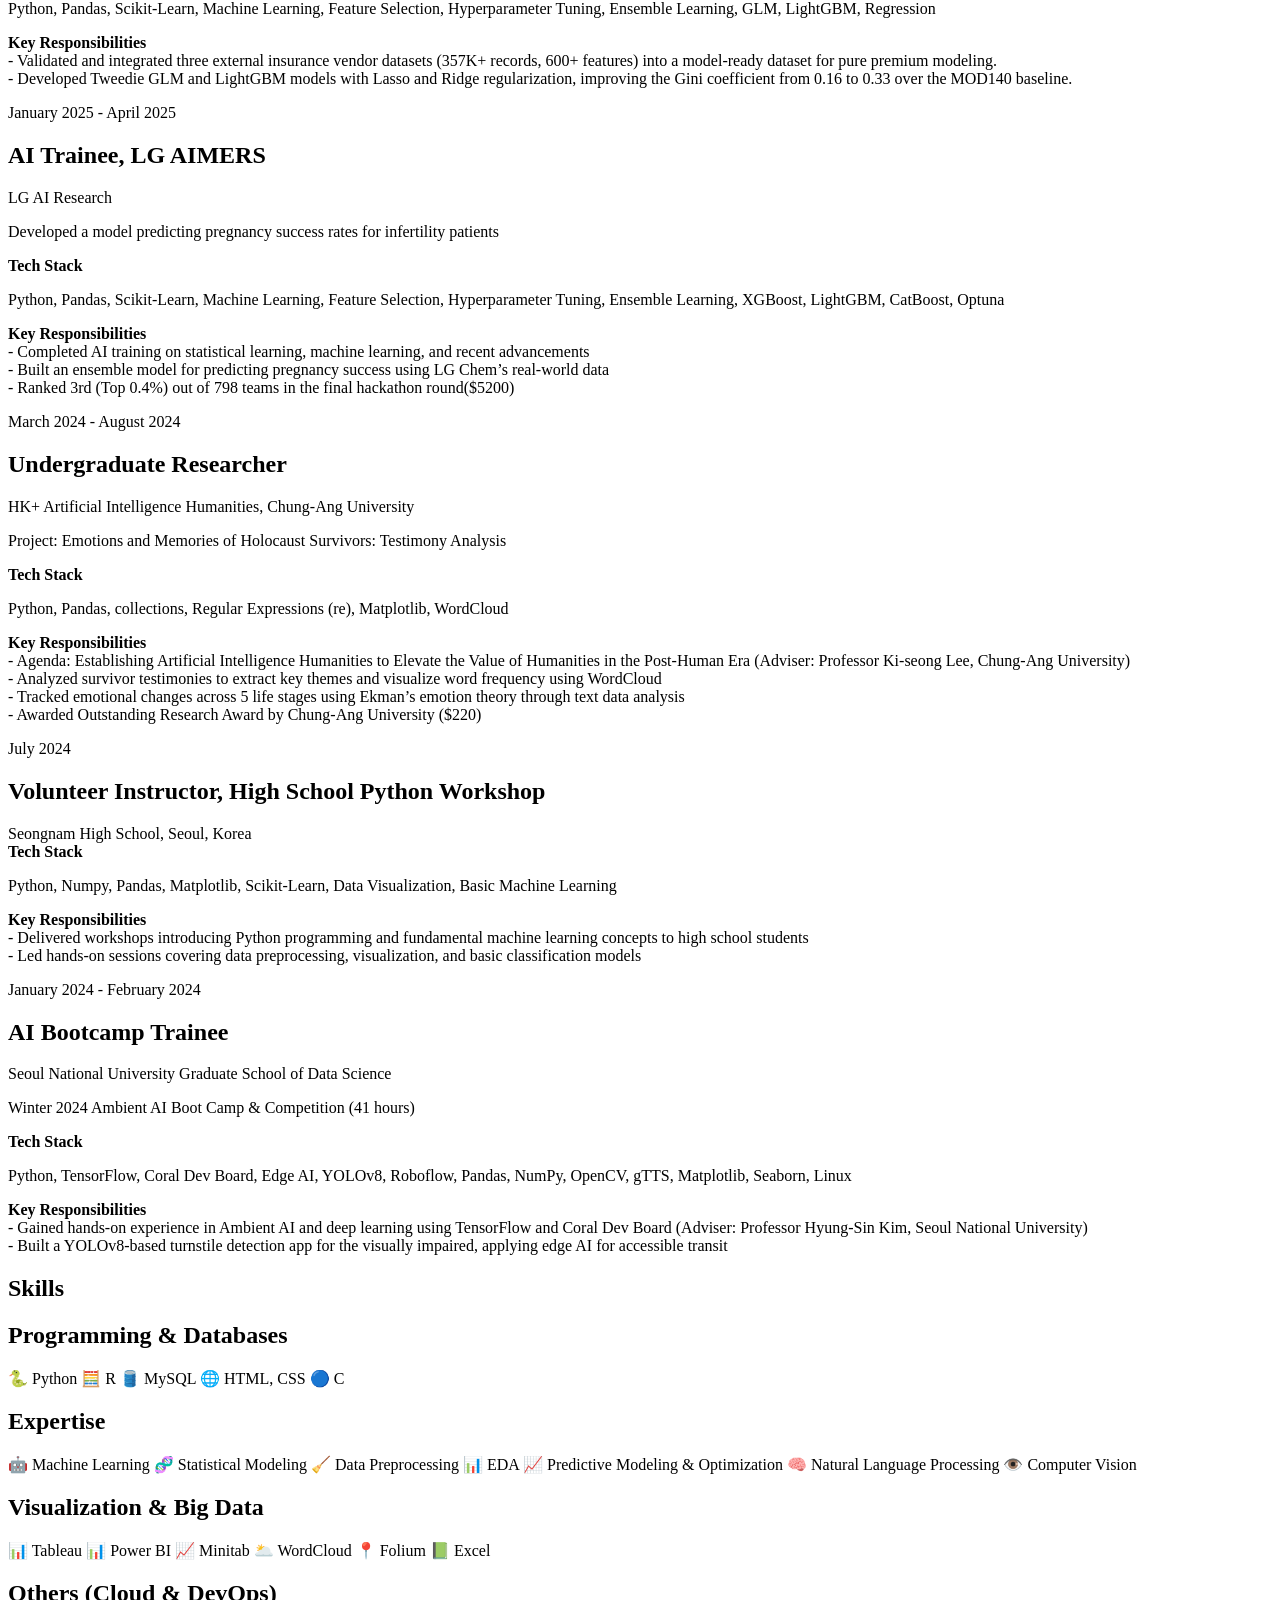
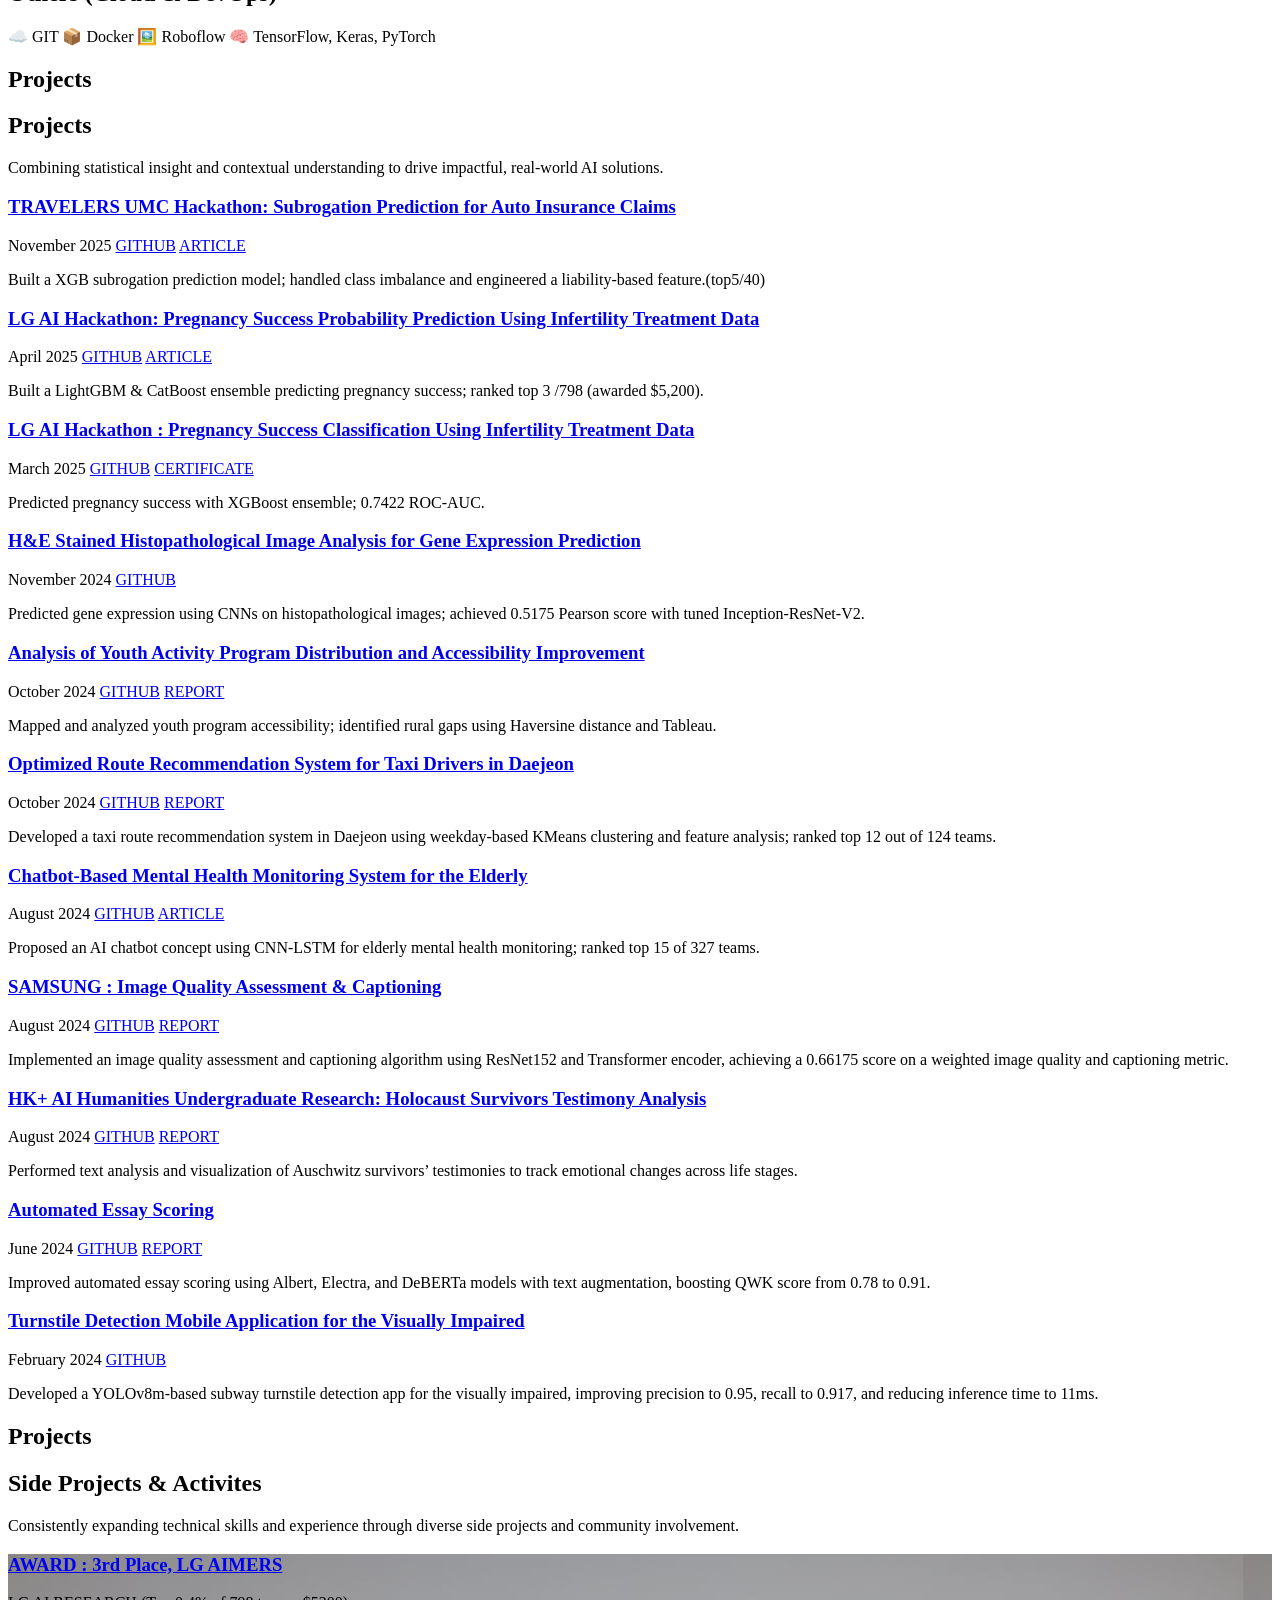
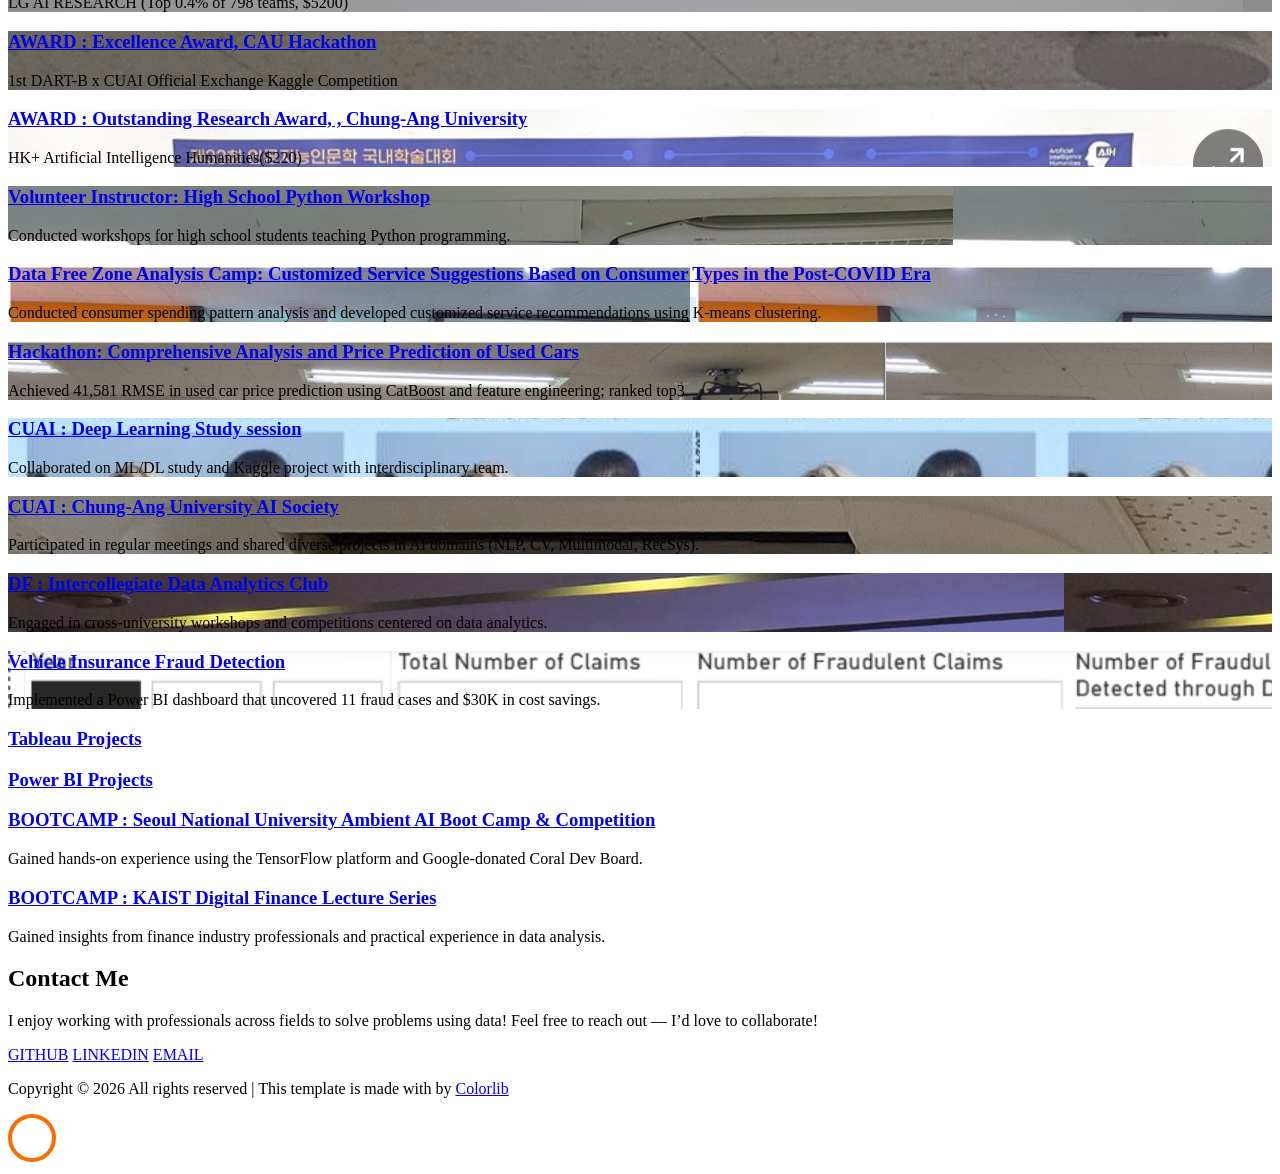
==== commit c07eb524: "0812" ====
--- a/index.html
+++ b/index.html
@@ -146,10 +146,10 @@
 								<span class="flaticon-ideas"></span>
 							</div>
 							<div class="text pl-3">
-								<span class="date">August 2025 - Present</span>
+								<span class="date">August 2025 - July 2026</span>
 								<h2>University of Connecticut, CT, U.S.</h2>
 								<span class="position">Master of Science in Data Science </span>
-								<p> - Coursework : Courses: Applied Statistics, Data Mining, Machine Learning, Applied Generative AI, Statistical Computing, Causal Inference and Measurement, Data Visualization</p>
+								<p> - Coursework : Applied Statistics, Data Mining, Machine Learning, Applied Generative AI, Statistical Computing, Causal Inference and Measurement, Data Visualization</p>
 							</div>
 						</div>
 						<div class="resume-wrap d-flex ftco-animate">
@@ -160,8 +160,8 @@
 								<span class="date">2020-2025</span>
 								<h2>Chung-Ang University, Seoul, Korea</h2>
 								<span class="position">Bachelor of History, GPA 4.06 / 4.5 (95.6/100) </span>
-								<p> - Coursework : Business Statistics, Programming for AI (Python), Linear Algebra, Differential and Integral Calculus, Deep Learning for AI, Statistical Programming (R)<br>
-								 - Activities: CUAI-AI Society, DF-Data Analytics Club </p>
+								<p> - Coursework : Statistics, Python, R, Linear Algebra, Calculus, Deep Learning for AI (Capstone)<br>
+								 - Activities: CUAI AI Society, DF Data Analytics Club </p>
 							</div>
 						</div>
 						<div class="resume-wrap d-flex ftco-animate">
@@ -182,13 +182,36 @@
 							<div class="text pl-3">
 								<span class="date">2022-2023</span>
 								<h2>York St John University, York, U.K. </h2>
-								<span class="position">Overeseas Exchange student program </span>
+								<span class="position">Exchange student program </span>
 							</div>
 						</div>
 					</div>
 
 					<div id="page-2" class="page two">
 						<h2 class="heading">Experience</h2>
+						<div class="resume-wrap d-flex ftco-animate">
+							<div class="icon d-flex align-items-center justify-content-center">
+								<span class="flaticon-ideas"></span>
+							</div>
+							<div class="text pl-3">
+								<span class="date">May 2026 - July 2026</span>
+								<h2> Graduate Capstone Project, University of Connecticut
+									</h2>
+								<span class="position">Plymouth Rock Assurance</span>
+								<p>Developed a pure premium model for auto insurance claims using external vendor datasets<br /></p>
+								<b class="text-primary">Tech Stack</b>
+								<p>Python, Pandas, Scikit-Learn, Machine Learning, Feature Selection, Hyperparameter Tuning, Ensemble Learning, GLM, LightGBM, Regression 
+								</p>
+								<b class="text-primary">Key Responsibilities</b>
+								<div>
+									<div> - Validated and integrated three external insurance vendor datasets (357K+ records, 600+ features) into a model-ready dataset for pure premium modeling.</div>
+									<div> - Developed Tweedie GLM and LightGBM models with Lasso and Ridge regularization, improving the Gini coefficient from 0.16 to 0.33 over the MOD140 baseline.</div>	
+								</div>
+								</p>
+							</div>
+						</div>
+
+
 						<div class="resume-wrap d-flex ftco-animate">
 							<div class="icon d-flex align-items-center justify-content-center">
 								<span class="flaticon-ideas"></span>
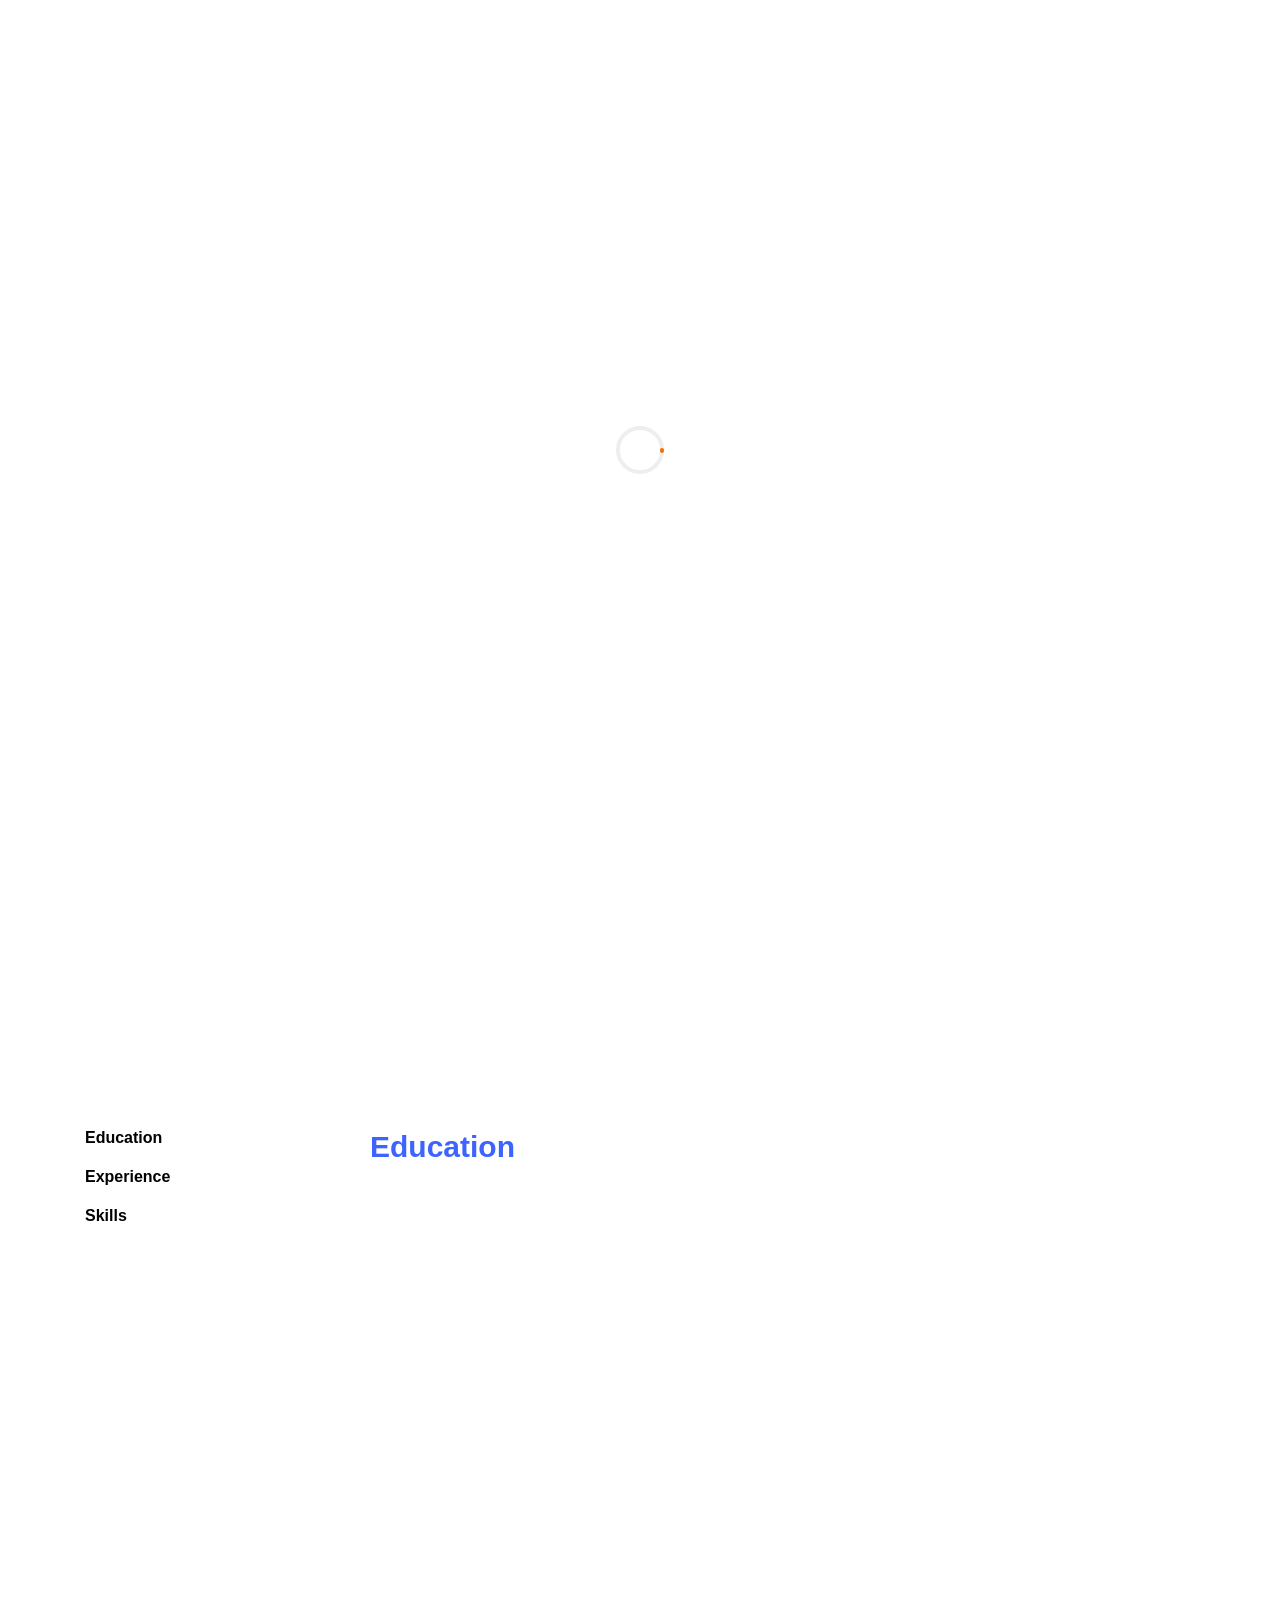
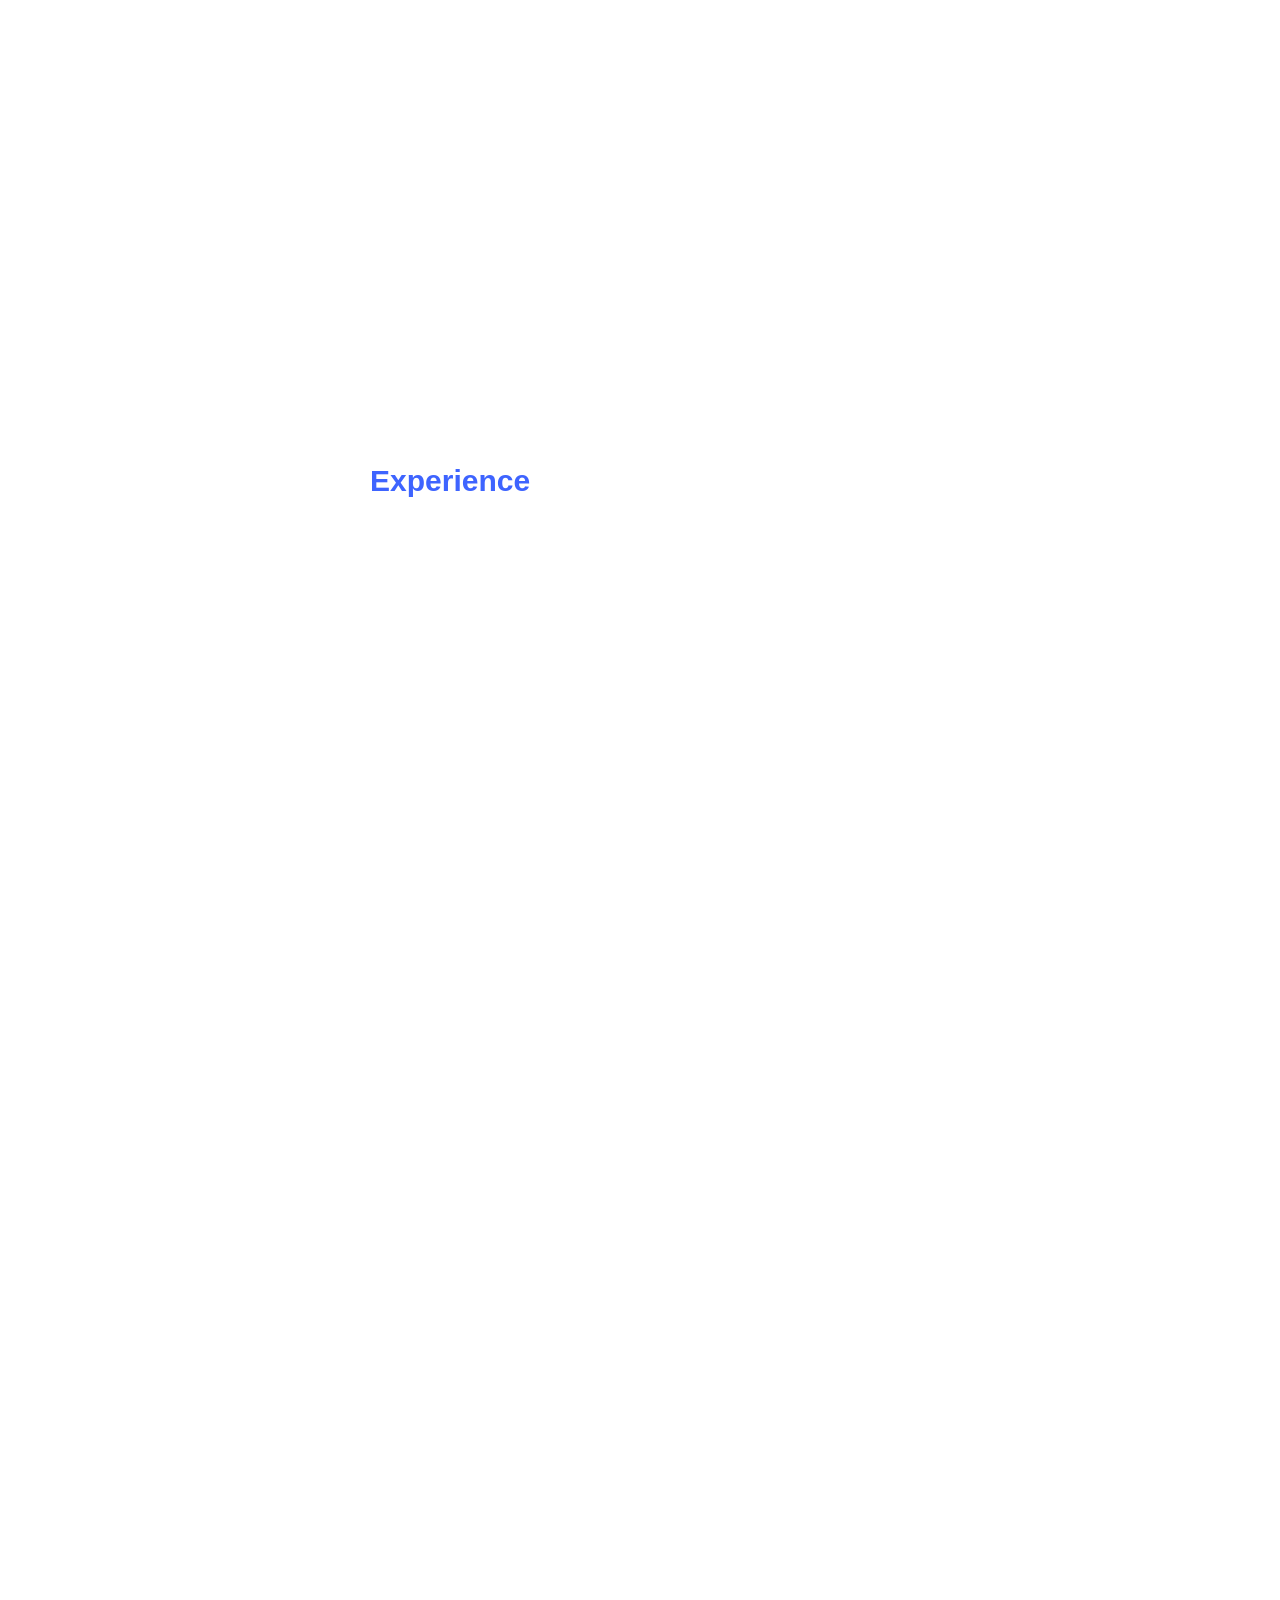
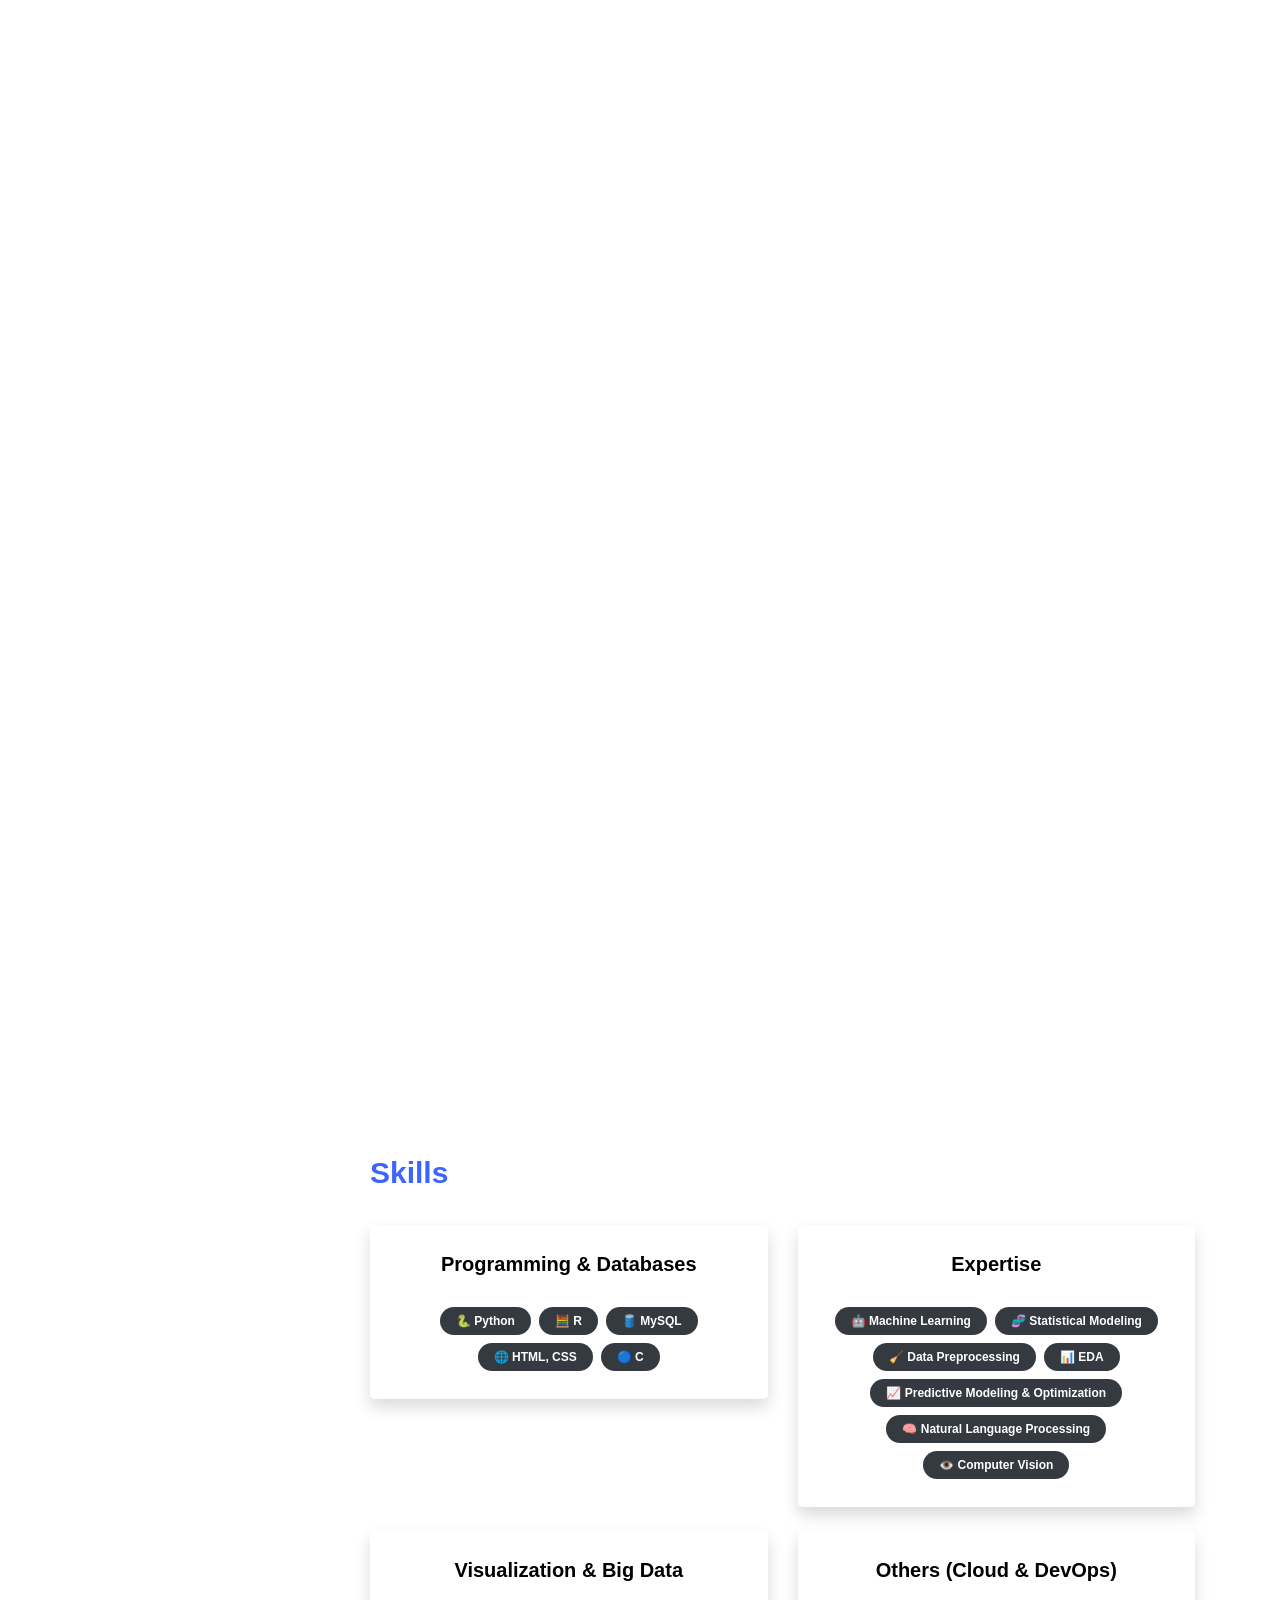
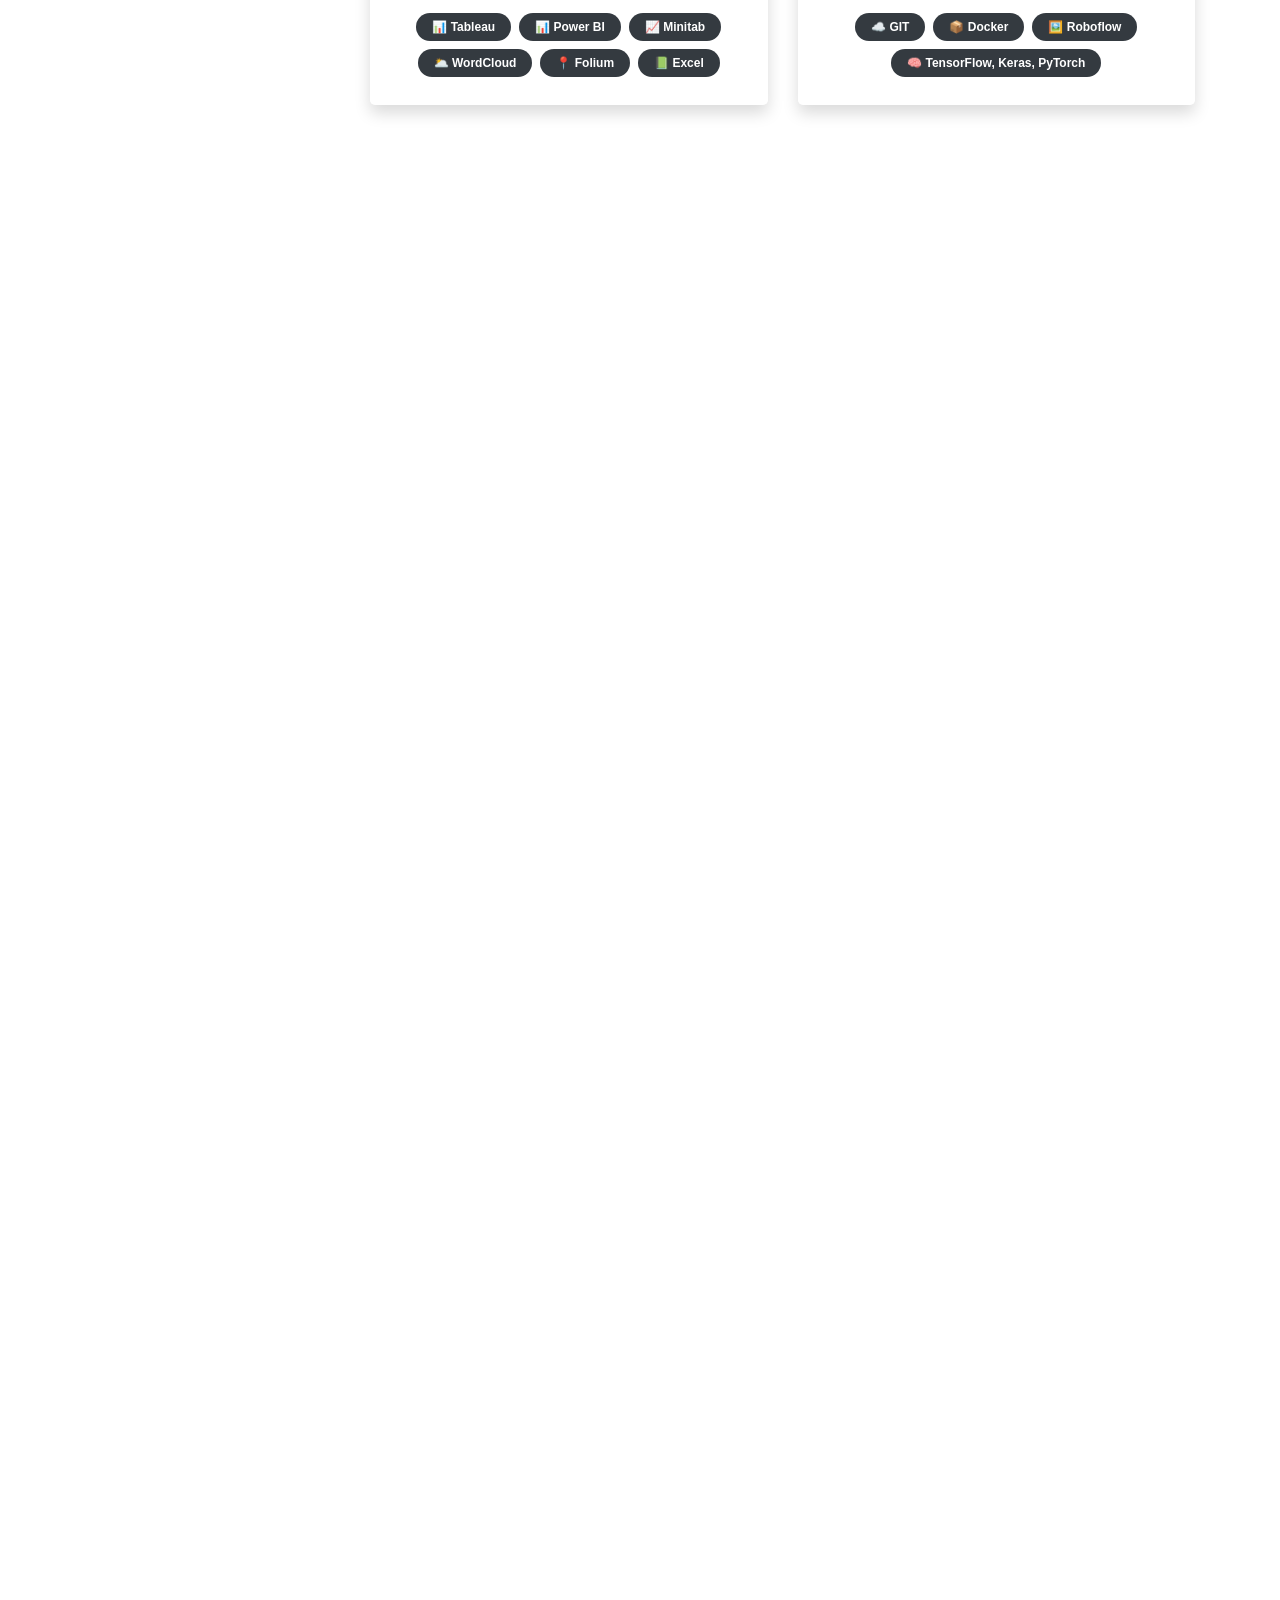
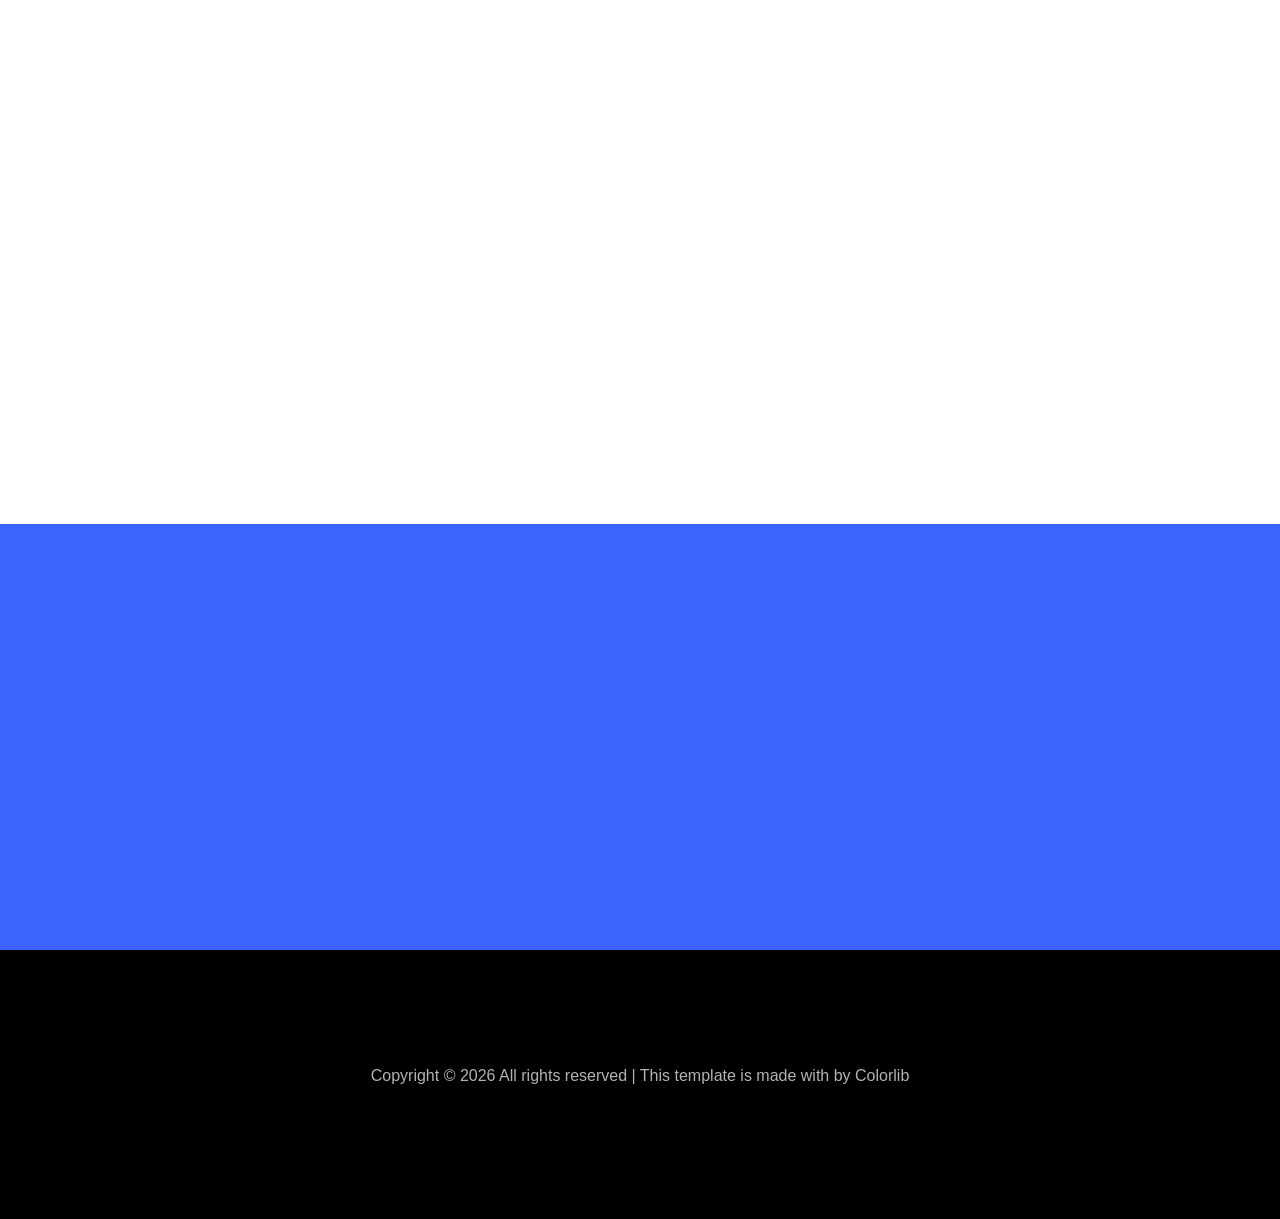
==== commit 06b44e38: "0814_1" ====
--- a/index.html
+++ b/index.html
@@ -391,6 +391,25 @@
 			</div>
 
 			<div class="row d-flex">
+				<div class="col-md-4 d-flex ftco-animate">
+					<div class="blog-entry justify-content-end">
+						<a href="files/uconn_capstone.pdf" class="block-20" style="background-image: url('images/plymouth.png');">
+						</a>
+						<div class="text mt-3 float-right d-block">
+							<h3 class="heading"><a href="files/uconn_capstone.pdf" target="_blank">UCONN MSDS CAPSTONE: Plymouth Rock Assurance:  
+								</a>
+							</h3>
+							<div class="d-flex align-items-center mb-3 meta">
+								<p class="mb-0 d-flex">
+								  <span class="mr-2 text-primary">July 2026</span>
+								  <a href="https://github.com/leah0727" target="_blank" class="btn btn-primary btn-sm px-3 mr-2">GITHUB</a>
+								  <a href="https://github.com/leah0727" target="_blank" class="btn btn-primary btn-sm px-3">ARTICLE</a>
+								</p>
+							  </div>
+							<p>Developed a pure premium model for auto insurance claims using external vendor datasets (Tweedie GLM, LightGBM).</p>
+						</div>
+					</div>
+				</div>
 
 				<div class="col-md-4 d-flex ftco-animate">
 					<div class="blog-entry justify-content-end">
